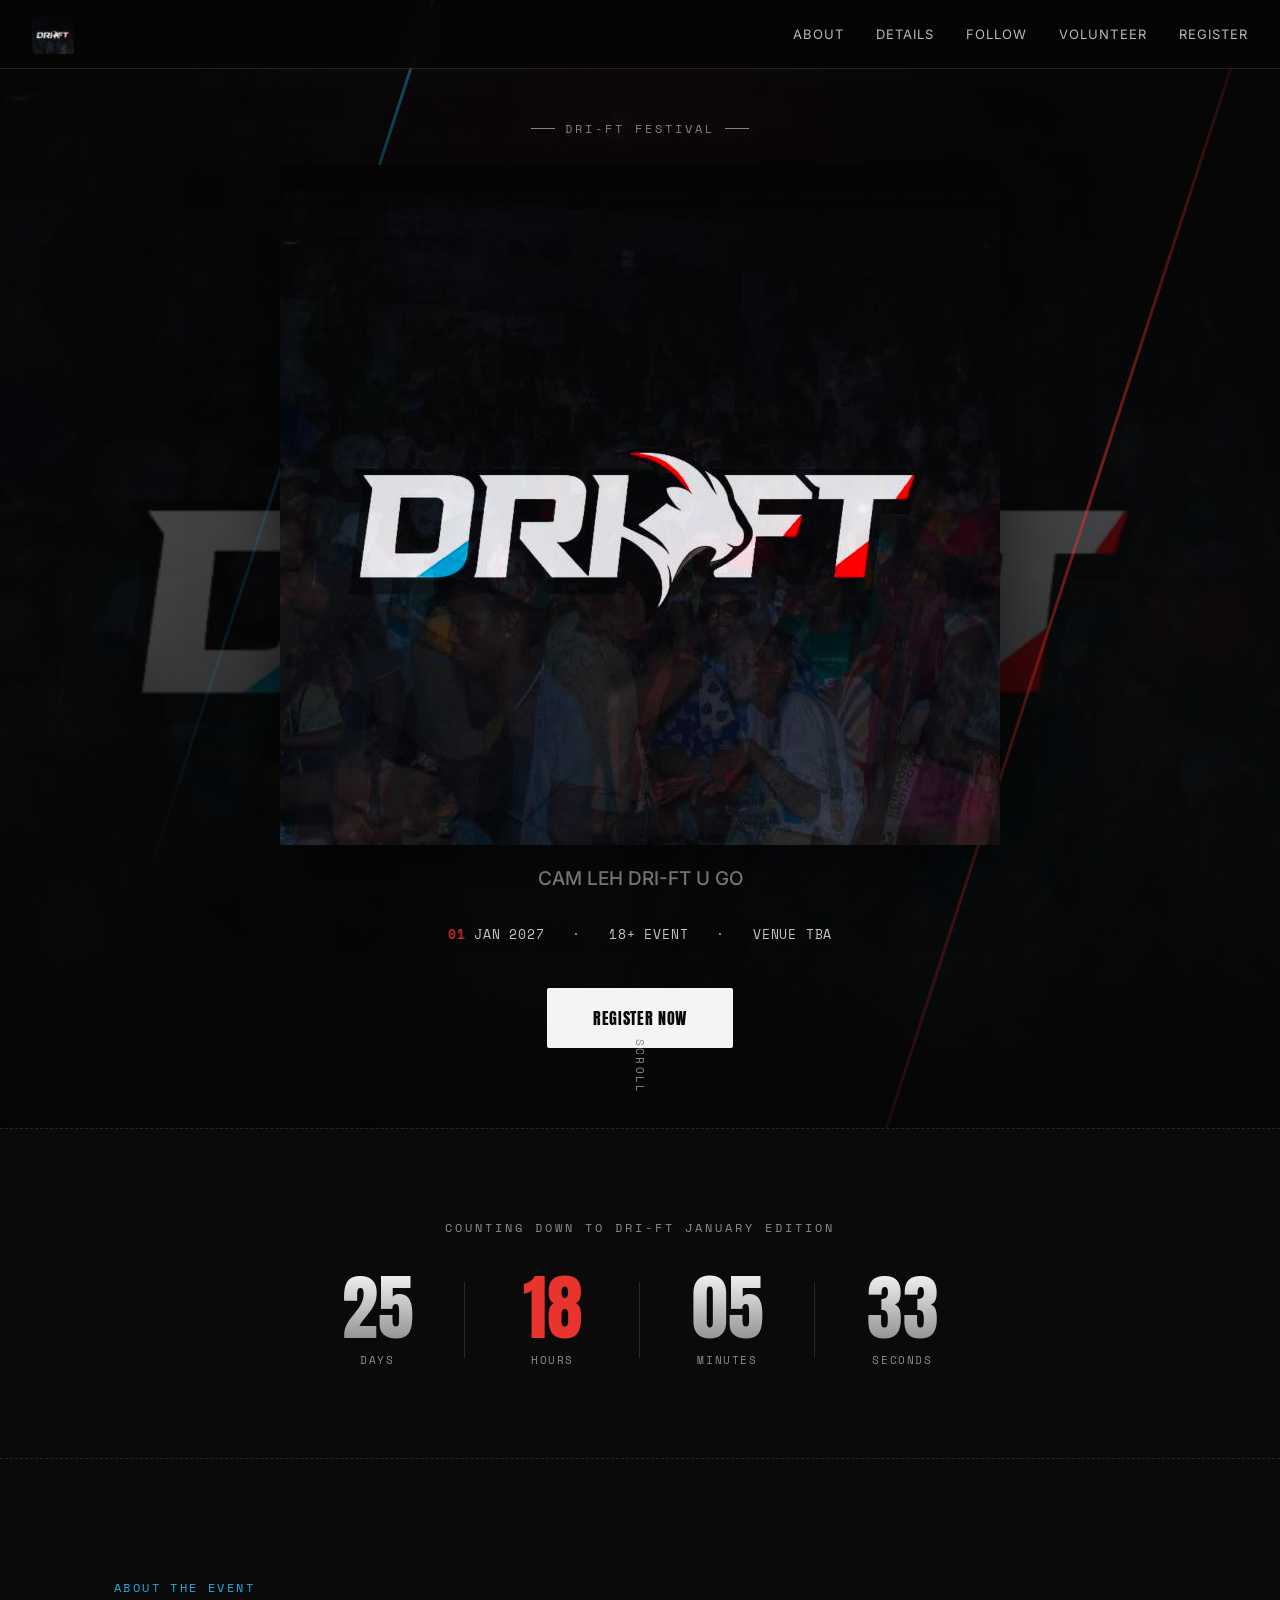
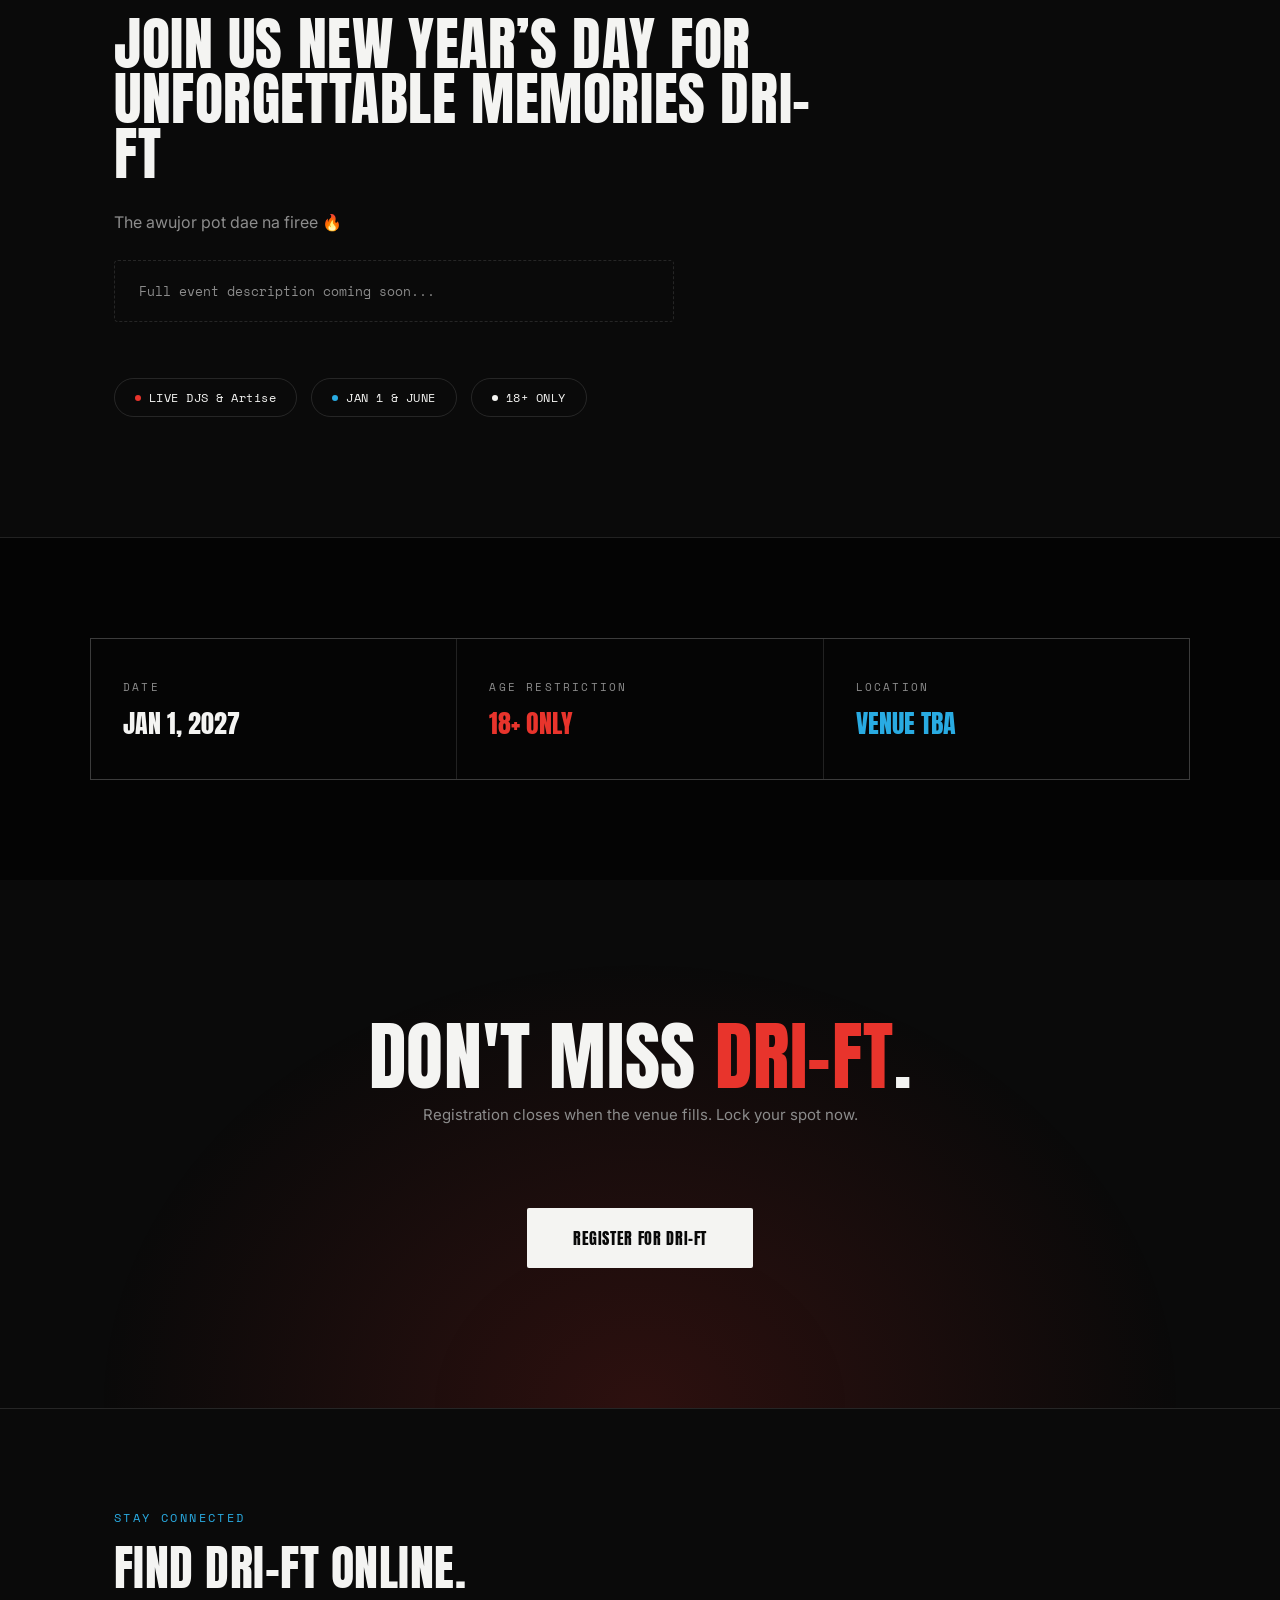
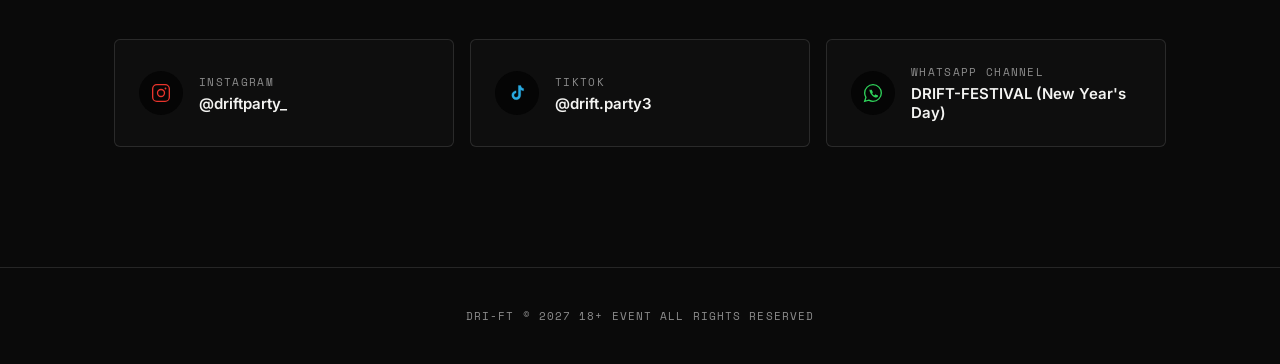
==== index.html @ 30665579 "Add SEO tags, mobile navigation, and README updates" ====
<!DOCTYPE html>
<html lang="en">
<head>
<meta charset="UTF-8">
<meta name="viewport" content="width=device-width, initial-scale=1.0">
<title>DRI-FT Festival New Year's Day Music Party, Sierra Leone</title>
<meta name="description" content="DRIFT is Sierra Leone's biggest New Year's Day music party festival. Live DJs, unforgettable energy, 18+ only. Register now.">
<link rel="canonical" href="https://kobijames18.github.io/DRIFT-Data-Collection/">

<!-- Open Graph (Facebook, WhatsApp, Instagram link previews) -->
<meta property="og:type" content="website">
<meta property="og:title" content="DRI-FT Festival New Year's Day Music Party, Sierra Leone">
<meta property="og:description" content="Sierra Leone's biggest New Year's Day music party. Live DJs, unforgettable energy, 18+ only.">
<meta property="og:image" content="https://kobijames18.github.io/DRIFT-Data-Collection/images/drift%20header%20logo.jpg">
<meta property="og:url" content="https://kobijames18.github.io/DRIFT-Data-Collection/">

<!-- Twitter/X card -->
<meta name="twitter:card" content="summary_large_image">
<meta name="twitter:title" content="DRI-FT Festival New Year's Day Music Party, Sierra Leone">
<meta name="twitter:description" content="Sierra Leone's biggest New Year's Day music party. Live DJs, unforgettable energy, 18+ only.">
<meta name="twitter:image" content="https://kobijames18.github.io/DRIFT-Data-Collection/images/drift%20header%20logo.jpg">

<link rel="preconnect" href="https://fonts.googleapis.com">
<link href="https://fonts.googleapis.com/css2?family=Anton&family=Space+Mono:wght@400;700&family=Inter:wght@400;500;600;700&display=swap" rel="stylesheet">
<link rel="stylesheet" href="style.css">

<!-- Structured data: tells Google this is a real, bookable event -->
<script type="application/ld+json">
{
  "@context": "https://schema.org",
  "@graph": [
    {
      "@type": "Organization",
      "name": "DRIFT",
      "url": "https://kobijames18.github.io/DRIFT-Data-Collection/",
      "logo": "https://kobijames18.github.io/DRIFT-Data-Collection/images/drift%20header%20logo.jpg",
      "description": "DRIFT is Sierra Leone's biggest New Year's Day music party festival.",
      "sameAs": [
        "https://www.instagram.com/driftparty_",
        "https://www.tiktok.com/@drift.party3",
        "https://whatsapp.com/channel/0029VaiPdHY8F2pJtJZIeS0X"
      ]
    },
    {
      "@type": "WebSite",
      "name": "DRIFT",
      "url": "https://kobijames18.github.io/DRIFT-Data-Collection/",
      "inLanguage": "en"
    },
    {
      "@type": "Event",
      "name": "DRIFT — January Edition",
      "startDate": "2027-01-01T20:00:00+00:00",
      "eventStatus": "https://schema.org/EventScheduled",
      "eventAttendanceMode": "https://schema.org/OfflineEventAttendanceMode",
      "location": {
        "@type": "Place",
        "name": "Venue TBA",
        "address": {
          "@type": "PostalAddress",
          "addressCountry": "SL"
        }
      },
      "image": "https://kobijames18.github.io/DRIFT-Data-Collection/images/drift%20header%20logo.jpg",
      "description": "DRIFT is Sierra Leone's biggest New Year's Day music party festival. 18+ only.",
      "organizer": {
        "@type": "Organization",
        "name": "DRIFT",
        "url": "https://kobijames18.github.io/DRIFT-Data-Collection/"
      }
    }
  ]
}
</script>
</head>
<body>

<nav>
  <a href="#" class="nav-mark">
    <img src="images/drift header logo.jpg" alt="DRIFT" class="nav-logo">
  </a>
  <div class="nav-links">
    <a href="#about">About</a>
    <a href="#details">Details</a>
    <a href="#follow">Follow</a>
    <a href="volunteer.html">Volunteer</a>
    <a href="register.html">Register</a>
  </div>
  <button class="nav-toggle" aria-label="Toggle menu" aria-expanded="false">
    <span></span><span></span><span></span>
  </button>
</nav>

<section class="hero">
  <div class="streak"><span class="s1"></span><span class="s2"></span></div>
  <div class="eyebrow">DRI-FT Festival</div>
  <img src="images/drift header logo.jpg" alt="DRIFT" class="hero-logo-img">
  <p class="hero-tagline">CAM LEH DRI-FT U GO</p>
  <div class="hero-meta">
    <span><b>01</b> JAN 2027</span>
    <span>·</span>
    <span>18+ EVENT</span>
    <span>·</span>
    <span>VENUE TBA</span>
  </div>
  <a href="register.html" class="btn">Register Now</a>
  <div class="scroll-cue">SCROLL</div>
</section>

<section class="countdown-section" id="countdown">
  <div class="countdown-label">Counting down to DRI-FT January Edition</div>
  <div class="countdown-grid">
    <div class="count-unit">
      <div class="count-num mono" id="cd-days">00</div>
      <div class="count-tag">Days</div>
    </div>
    <div class="count-unit">
      <div class="count-num mono" id="cd-hours">00</div>
      <div class="count-tag">Hours</div>
    </div>
    <div class="count-unit">
      <div class="count-num mono" id="cd-mins">00</div>
      <div class="count-tag">Minutes</div>
    </div>
    <div class="count-unit">
      <div class="count-num mono" id="cd-secs">00</div>
      <div class="count-tag">Seconds</div>
    </div>
  </div>
</section>

<section class="about" id="about">
  <div class="wrap">
    <div class="section-eyebrow"> About the Event</div>
    <h2>Join us New Year’s Day for unforgettable memories DRI-FT</h2>
    <p>The awujor pot dae na firee 🔥</p>
    <div class="about-placeholder">Full event description coming soon...</div>
    <div class="highlight-strip">
      <div class="chip"><span class="dot"></span>LIVE DJS &amp; Artise</div>
      <div class="chip"><span class="dot"></span>JAN 1 &amp; JUNE</div>
      <div class="chip"><span class="dot"></span>18+ ONLY</div>
    </div>
  </div>
</section>

<section class="details" id="details">
  <div class="details-grid">
    <div class="detail-card">
      <div class="k">Date</div>
      <div class="v">Jan 1, 2027</div>
    </div>
    <div class="detail-card">
      <div class="k">Age Restriction</div>
      <div class="v">18+ Only</div>
    </div>
    <div class="detail-card">
      <div class="k">Location</div>
      <div class="v">Venue TBA</div>
    </div>
  </div>
</section>

<section class="cta" id="register">
  <h2>Don't miss <span>DRI-FT</span>.</h2>
  <p>Registration closes when the venue fills. Lock your spot now.</p>
  <a href="register.html" class="btn">Register for DRI-FT</a>
</section>

<section class="follow" id="follow">
  <div class="wrap">
    <div class="section-eyebrow"> Stay Connected</div>
    <h2 class="follow-title">Find DRI-FT online.</h2>
    <div class="follow-grid">

      <a href="https://www.instagram.com/driftparty_" target="_blank" rel="noopener" class="follow-card">
        <div class="follow-icon">
          <svg viewBox="0 0 24 24" fill="none" xmlns="http://www.w3.org/2000/svg">
            <rect x="2" y="2" width="20" height="20" rx="5" stroke="currentColor" stroke-width="1.6"/>
            <circle cx="12" cy="12" r="4.2" stroke="currentColor" stroke-width="1.6"/>
            <circle cx="17.4" cy="6.6" r="1.1" fill="currentColor"/>
          </svg>
        </div>
        <div class="follow-info">
          <div class="follow-platform">Instagram</div>
          <div class="follow-handle">@driftparty_</div>
        </div>
      </a>

      <a href="https://www.tiktok.com/@drift.party3" target="_blank" rel="noopener" class="follow-card">
        <div class="follow-icon">
          <svg viewBox="0 0 24 24" fill="none" xmlns="http://www.w3.org/2000/svg">
            <path d="M16.5 3c.3 1.9 1.6 3.3 3.5 3.6v2.7c-1.3 0-2.5-.4-3.5-1.1v6.4c0 3-2.4 5.4-5.4 5.4S5.7 17.6 5.7 14.6c0-2.9 2.3-5.3 5.2-5.4v2.8c-1.4.1-2.5 1.3-2.5 2.6 0 1.5 1.2 2.6 2.6 2.6s2.6-1.2 2.6-2.6V3h2.9z" stroke="currentColor" stroke-width="0.3" fill="currentColor"/>
          </svg>
        </div>
        <div class="follow-info">
          <div class="follow-platform">TikTok</div>
          <div class="follow-handle">@drift.party3</div>
        </div>
      </a>

      <a href="https://whatsapp.com/channel/0029VaiPdHY8F2pJtJZIeS0X" target="_blank" rel="noopener" class="follow-card">
        <div class="follow-icon">
          <svg viewBox="0 0 24 24" fill="none" xmlns="http://www.w3.org/2000/svg">
            <path d="M12 2C6.5 2 2 6.5 2 12c0 1.9.5 3.6 1.5 5.2L2 22l4.9-1.4C8.5 21.5 10.2 22 12 22c5.5 0 10-4.5 10-10S17.5 2 12 2Z" stroke="currentColor" stroke-width="1.6"/>
            <path d="M8.5 8.7c.2-.5.6-.5.9-.5h.6c.2 0 .5 0 .7.5.3.6.9 2 1 2.1.1.2.1.4 0 .6-.1.2-.2.3-.4.5-.2.2-.4.4-.2.7.2.4 1 1.6 2.1 2.2.3.2.5.2.7 0 .2-.2.7-.8.9-1 .2-.2.4-.2.6-.1.3.1 1.7.8 2 .9.3.1.5.2.6.3.1.2.1 1-.3 1.5-.4.5-1.4 1-2.2 1-.7 0-2.1-.2-4-1.9-2.3-2.1-3-4.3-3.1-4.7-.1-.4-.6-1.2-.6-1.9 0-.7.4-1.1.5-1.3Z" fill="currentColor"/>
          </svg>
        </div>
        <div class="follow-info">
          <div class="follow-platform">WhatsApp Channel</div>
          <div class="follow-handle">DRIFT-FESTIVAL (New Year's Day)</div>
        </div>
      </a>

    </div>
  </div>
</section>

<footer>
 DRI-FT © 2027 18+ Event All Rights Reserved
</footer>

<script src="script.js"></script>
<script src="nav.js"></script>

</body>
</html>
---- style.css ----
:root {
    --black: #0a0a0a;
    --black-deep: #050505;
    --white: #f4f4f2;
    --red: #e8342c;
    --blue: #29abe2;
    --gray: #8c8c8c;
    --line: rgba(244,244,242,0.12);
  }

  * { margin: 0; padding: 0; box-sizing: border-box; }

  html { scroll-behavior: smooth; }

  body {
    background: var(--black);
    color: var(--white);
    font-family: 'Inter', sans-serif;
    overflow-x: hidden;
    position: relative;
  }

  body::before {
    content: "";
    position: fixed;
    inset: 0;
    background: url('images/drift\ header\ logo.jpg') center center / cover no-repeat;
    opacity: 0.05;
    z-index: -3;
    pointer-events: none;
  }

  h1, h2, h3, .display {
    font-family: 'Anton', sans-serif;
    font-weight: 400;
    text-transform: uppercase;
    letter-spacing: 0.01em;
    line-height: 0.95;
  }

  .mono {
    font-family: 'Space Mono', monospace;
  }

  a { color: inherit; text-decoration: none; }

  .wrap {
    max-width: 1100px;
    margin: 0 auto;
    padding: 0 24px;
  }

  /* ---------- NAV ---------- */
  nav {
    position: fixed;
    top: 0; left: 0; right: 0;
    z-index: 100;
    display: flex;
    justify-content: space-between;
    align-items: center;
    padding: 14px 32px;
    background: rgba(5,5,5,0.7);
    -webkit-backdrop-filter: blur(10px);
    backdrop-filter: blur(10px);
    border-bottom: 1px solid var(--line);
  }

  .nav-mark {
    display: flex;
    align-items: center;
  }

  .nav-logo {
    height: 40px;
    width: auto;
    display: block;
    object-fit: contain;
    border-radius: 3px;
  }

  .nav-links { display: flex; gap: 32px; font-size: 13px; letter-spacing: 0.08em; text-transform: uppercase; }
  .nav-links a { opacity: 0.75; transition: opacity 0.2s; color: var(--white); }
  .nav-links a:hover { opacity: 1; }

  /* ---------- MOBILE NAV TOGGLE ---------- */
  .nav-toggle {
    display: none;
    flex-direction: column;
    justify-content: center;
    align-items: center;
    gap: 5px;
    width: 36px;
    height: 36px;
    background: none;
    border: none;
    cursor: pointer;
    padding: 0;
    z-index: 200;
  }
  .nav-toggle span {
    display: block;
    width: 22px;
    height: 2px;
    background: var(--white);
    border-radius: 2px;
    transition: transform 0.25s ease, opacity 0.2s ease;
  }
  .nav-toggle[aria-expanded="true"] span:nth-child(1) {
    transform: translateY(7px) rotate(45deg);
  }
  .nav-toggle[aria-expanded="true"] span:nth-child(2) {
    opacity: 0;
  }
  .nav-toggle[aria-expanded="true"] span:nth-child(3) {
    transform: translateY(-7px) rotate(-45deg);
  }

  @media (max-width: 720px) {
    .nav-toggle { display: flex; }

    .nav-links {
      position: fixed;
      top: 0;
      right: 0;
      height: 100svh;
      width: min(78vw, 320px);
      background: rgba(5,5,5,0.98);
      backdrop-filter: blur(10px);
      -webkit-backdrop-filter: blur(10px);
      flex-direction: column;
      align-items: flex-start;
      justify-content: center;
      gap: 28px;
      padding: 40px 36px;
      transform: translateX(100%);
      transition: transform 0.3s ease;
      border-left: 1px solid var(--line);
      font-size: 15px;
    }

    .nav-links.open {
      transform: translateX(0);
    }

    .nav-links a {
      opacity: 0.9;
    }
  }

  /* ---------- HERO ---------- */
  .hero {
    position: relative;
    min-height: 100svh;
    display: flex;
    flex-direction: column;
    align-items: center;
    justify-content: center;
    text-align: center;
    padding: 120px 24px 80px;
    overflow: hidden;
  }

  .hero::before {
    content: "";
    position: absolute;
    inset: 0;
    background:
      linear-gradient(180deg, rgba(5,5,5,0.55) 0%, rgba(5,5,5,0.75) 55%, var(--black-deep) 100%),
      radial-gradient(ellipse at 50% 30%, rgba(232,52,44,0.10), transparent 55%),
      radial-gradient(ellipse at 80% 75%, rgba(41,171,226,0.10), transparent 50%),
      url('images/drift\ header\ logo.jpg');
    background-size: cover;
    background-position: center;
    z-index: -2;
  }

  /* diagonal streak — signature element echoing the logo's red/blue splash */
  .streak {
    position: absolute;
    inset: 0;
    z-index: -1;
    pointer-events: none;
    opacity: 0.9;
  }
  .streak span {
    position: absolute;
    top: -10%;
    width: 3px;
    height: 130%;
    transform: rotate(18deg);
  }
  .streak .s1 { left: 18%; background: linear-gradient(var(--blue), transparent 70%); opacity: 0.5; }
  .streak .s2 { left: 82%; background: linear-gradient(transparent, var(--red) 40%, transparent); opacity: 0.55; }

  .eyebrow {
    font-family: 'Space Mono', monospace;
    font-size: 12px;
    letter-spacing: 0.25em;
    text-transform: uppercase;
    color: var(--gray);
    margin-bottom: 28px;
    display: flex;
    align-items: center;
    gap: 10px;
  }
  .eyebrow::before, .eyebrow::after {
    content: "";
    width: 24px;
    height: 1px;
    background: var(--gray);
  }

  .hero-title {
    font-size: clamp(58px, 15vw, 168px);
    line-height: 0.85;
  }
  .hero-title .accent-r { color: var(--red); }
  .hero-title .accent-b { color: var(--blue); }

  .hero-logo-img {
    width: min(90vw, 720px);
    height: auto;
    display: block;
    filter: drop-shadow(0 12px 40px rgba(0,0,0,0.6));
  }

  .hero-tagline {
    margin-top: 22px;
    font-size: clamp(15px, 2vw, 19px);
    color: var(--gray);
    max-width: 420px;
    font-weight: 500;
  }

  .hero-meta {
    margin-top: 34px;
    display: flex;
    gap: 28px;
    font-family: 'Space Mono', monospace;
    font-size: 13px;
    letter-spacing: 0.06em;
    color: var(--white);
    flex-wrap: wrap;
    justify-content: center;
  }
  .hero-meta span { opacity: 0.8; }
  .hero-meta b { color: var(--red); font-weight: 700; }

  .btn {
    margin-top: 44px;
    display: inline-block;
    padding: 18px 46px;
    background: var(--white);
    color: var(--black);
    font-family: 'Anton', sans-serif;
    font-size: 16px;
    letter-spacing: 0.04em;
    text-transform: uppercase;
    border-radius: 2px;
    position: relative;
    transition: transform 0.25s cubic-bezier(.2,.8,.2,1), box-shadow 0.25s;
    box-shadow: 0 0 0 0 rgba(232,52,44,0);
  }
  .btn:hover {
    transform: translateY(-3px);
    box-shadow: 6px 6px 0 var(--red), -6px -6px 0 var(--blue);
  }

  .scroll-cue {
    position: absolute;
    bottom: 34px;
    font-family: 'Space Mono', monospace;
    font-size: 11px;
    letter-spacing: 0.2em;
    color: var(--gray);
    text-transform: uppercase;
    writing-mode: vertical-rl;
  }

  /* ---------- COUNTDOWN — ticket stub style ---------- */
  .countdown-section {
    padding: 90px 24px;
    border-top: 1px dashed var(--line);
    border-bottom: 1px dashed var(--line);
    position: relative;
  }

  .countdown-label {
    text-align: center;
    font-family: 'Space Mono', monospace;
    font-size: 12px;
    letter-spacing: 0.25em;
    text-transform: uppercase;
    color: var(--gray);
    margin-bottom: 36px;
  }

  .countdown-grid {
    display: flex;
    justify-content: center;
    gap: 0;
    max-width: 700px;
    margin: 0 auto;
    flex-wrap: wrap;
  }

  .count-unit {
    flex: 1;
    min-width: 120px;
    text-align: center;
    padding: 0 20px;
    position: relative;
  }
  .count-unit:not(:last-child)::after {
    content: "";
    position: absolute;
    right: 0; top: 10%;
    height: 80%;
    width: 1px;
    background: var(--line);
  }

  .count-num {
    font-family: 'Anton', sans-serif;
    font-size: clamp(42px, 8vw, 72px);
    line-height: 1;
    background: linear-gradient(180deg, var(--white), var(--gray));
    -webkit-background-clip: text;
    background-clip: text;
    -webkit-text-fill-color: transparent;
  }
  .count-unit:nth-child(2) .count-num { -webkit-text-fill-color: var(--red); background: none; }

  .count-tag {
    margin-top: 8px;
    font-family: 'Space Mono', monospace;
    font-size: 11px;
    letter-spacing: 0.15em;
    text-transform: uppercase;
    color: var(--gray);
  }

  /* ---------- ABOUT ---------- */
  .about {
    padding: 120px 24px;
  }

  .section-eyebrow {
    font-family: 'Space Mono', monospace;
    font-size: 12px;
    letter-spacing: 0.2em;
    text-transform: uppercase;
    color: var(--blue);
    margin-bottom: 20px;
  }

  .about h2 {
    font-size: clamp(34px, 6vw, 58px);
    max-width: 700px;
    margin-bottom: 28px;
  }

  .about p {
    max-width: 560px;
    color: var(--gray);
    font-size: 16px;
    line-height: 1.7;
  }

  .about-placeholder {
    border: 1px dashed var(--line);
    padding: 20px 24px;
    border-radius: 4px;
    font-family: 'Space Mono', monospace;
    font-size: 13px;
    color: var(--gray);
    max-width: 560px;
    margin-top: 24px;
  }

  .highlight-strip {
    margin-top: 56px;
    display: flex;
    flex-wrap: wrap;
    gap: 14px;
  }
  .chip {
    border: 1px solid var(--line);
    padding: 10px 20px;
    border-radius: 999px;
    font-family: 'Space Mono', monospace;
    font-size: 12px;
    letter-spacing: 0.04em;
    color: var(--white);
    display: flex;
    align-items: center;
    gap: 8px;
  }
  .chip .dot { width: 6px; height: 6px; border-radius: 50%; }
  .chip:nth-child(1) .dot { background: var(--red); }
  .chip:nth-child(2) .dot { background: var(--blue); }
  .chip:nth-child(3) .dot { background: var(--white); }

  /* ---------- EVENT DETAILS ---------- */
  .details {
    padding: 100px 24px;
    background: rgba(5,5,5,0.92);
    border-top: 1px solid var(--line);
  }

  .details-grid {
    display: grid;
    grid-template-columns: repeat(3, 1fr);
    gap: 1px;
    background: var(--line);
    border: 1px solid var(--line);
    max-width: 1100px;
    margin: 0 auto;
  }

  .detail-card {
    background: var(--black-deep);
    padding: 40px 32px;
  }

  .detail-card .k {
    font-family: 'Space Mono', monospace;
    font-size: 11px;
    letter-spacing: 0.2em;
    text-transform: uppercase;
    color: var(--gray);
    margin-bottom: 14px;
  }

  .detail-card .v {
    font-family: 'Anton', sans-serif;
    font-size: 26px;
    text-transform: uppercase;
    line-height: 1.15;
  }

  .detail-card:nth-child(2) .v { color: var(--red); }
  .detail-card:nth-child(3) .v { color: var(--blue); }

  @media (max-width: 720px) {
    .details-grid { grid-template-columns: 1fr; }
  }

  /* ---------- CTA ---------- */
  .cta {
    padding: 140px 24px;
    text-align: center;
    position: relative;
    overflow: hidden;
  }

  .cta::before {
    content: "";
    position: absolute;
    inset: 0;
    background: radial-gradient(ellipse at 50% 100%, rgba(232,52,44,0.16), transparent 60%);
    z-index: -1;
  }

  .cta h2 {
    font-size: clamp(36px, 7vw, 76px);
    margin-bottom: 12px;
  }
  .cta h2 span { color: var(--red); }

  .cta p {
    color: var(--gray);
    margin-bottom: 40px;
    font-size: 15px;
  }

  /* ---------- FOLLOW / SOCIAL ---------- */
  .follow {
    padding: 100px 24px 120px;
    border-top: 1px solid var(--line);
  }

  .follow-title {
    font-size: clamp(30px, 5vw, 48px);
    max-width: 600px;
    margin-bottom: 48px;
  }

  .follow-grid {
    display: grid;
    grid-template-columns: repeat(3, 1fr);
    gap: 16px;
  }

  .follow-card {
    display: flex;
    align-items: center;
    gap: 16px;
    padding: 24px;
    border: 1px solid var(--line);
    border-radius: 6px;
    background: rgba(244,244,242,0.02);
    transition: border-color 0.2s, background 0.2s, transform 0.2s;
  }

  .follow-card:hover {
    transform: translateY(-3px);
    border-color: rgba(244,244,242,0.3);
    background: rgba(244,244,242,0.05);
  }

  .follow-icon {
    flex-shrink: 0;
    width: 44px;
    height: 44px;
    border-radius: 50%;
    display: flex;
    align-items: center;
    justify-content: center;
    background: var(--black-deep);
    color: var(--white);
  }
  .follow-icon svg { width: 20px; height: 20px; }

  .follow-card:nth-child(1) .follow-icon { color: var(--red); }
  .follow-card:nth-child(2) .follow-icon { color: var(--blue); }
  .follow-card:nth-child(3) .follow-icon { color: #2fd15a; }

  .follow-platform {
    font-family: 'Space Mono', monospace;
    font-size: 11px;
    letter-spacing: 0.12em;
    text-transform: uppercase;
    color: var(--gray);
    margin-bottom: 4px;
  }

  .follow-handle {
    font-family: 'Inter', sans-serif;
    font-size: 15px;
    font-weight: 600;
    color: var(--white);
  }

  @media (max-width: 780px) {
    .follow-grid { grid-template-columns: 1fr; }
  }

  footer {
    padding: 40px 24px;
    text-align: center;
    border-top: 1px solid var(--line);
    font-family: 'Space Mono', monospace;
    font-size: 11px;
    letter-spacing: 0.1em;
    color: var(--gray);
    text-transform: uppercase;
  }

  @media (prefers-reduced-motion: reduce) {
    html { scroll-behavior: auto; }
    .btn { transition: none; }
  }
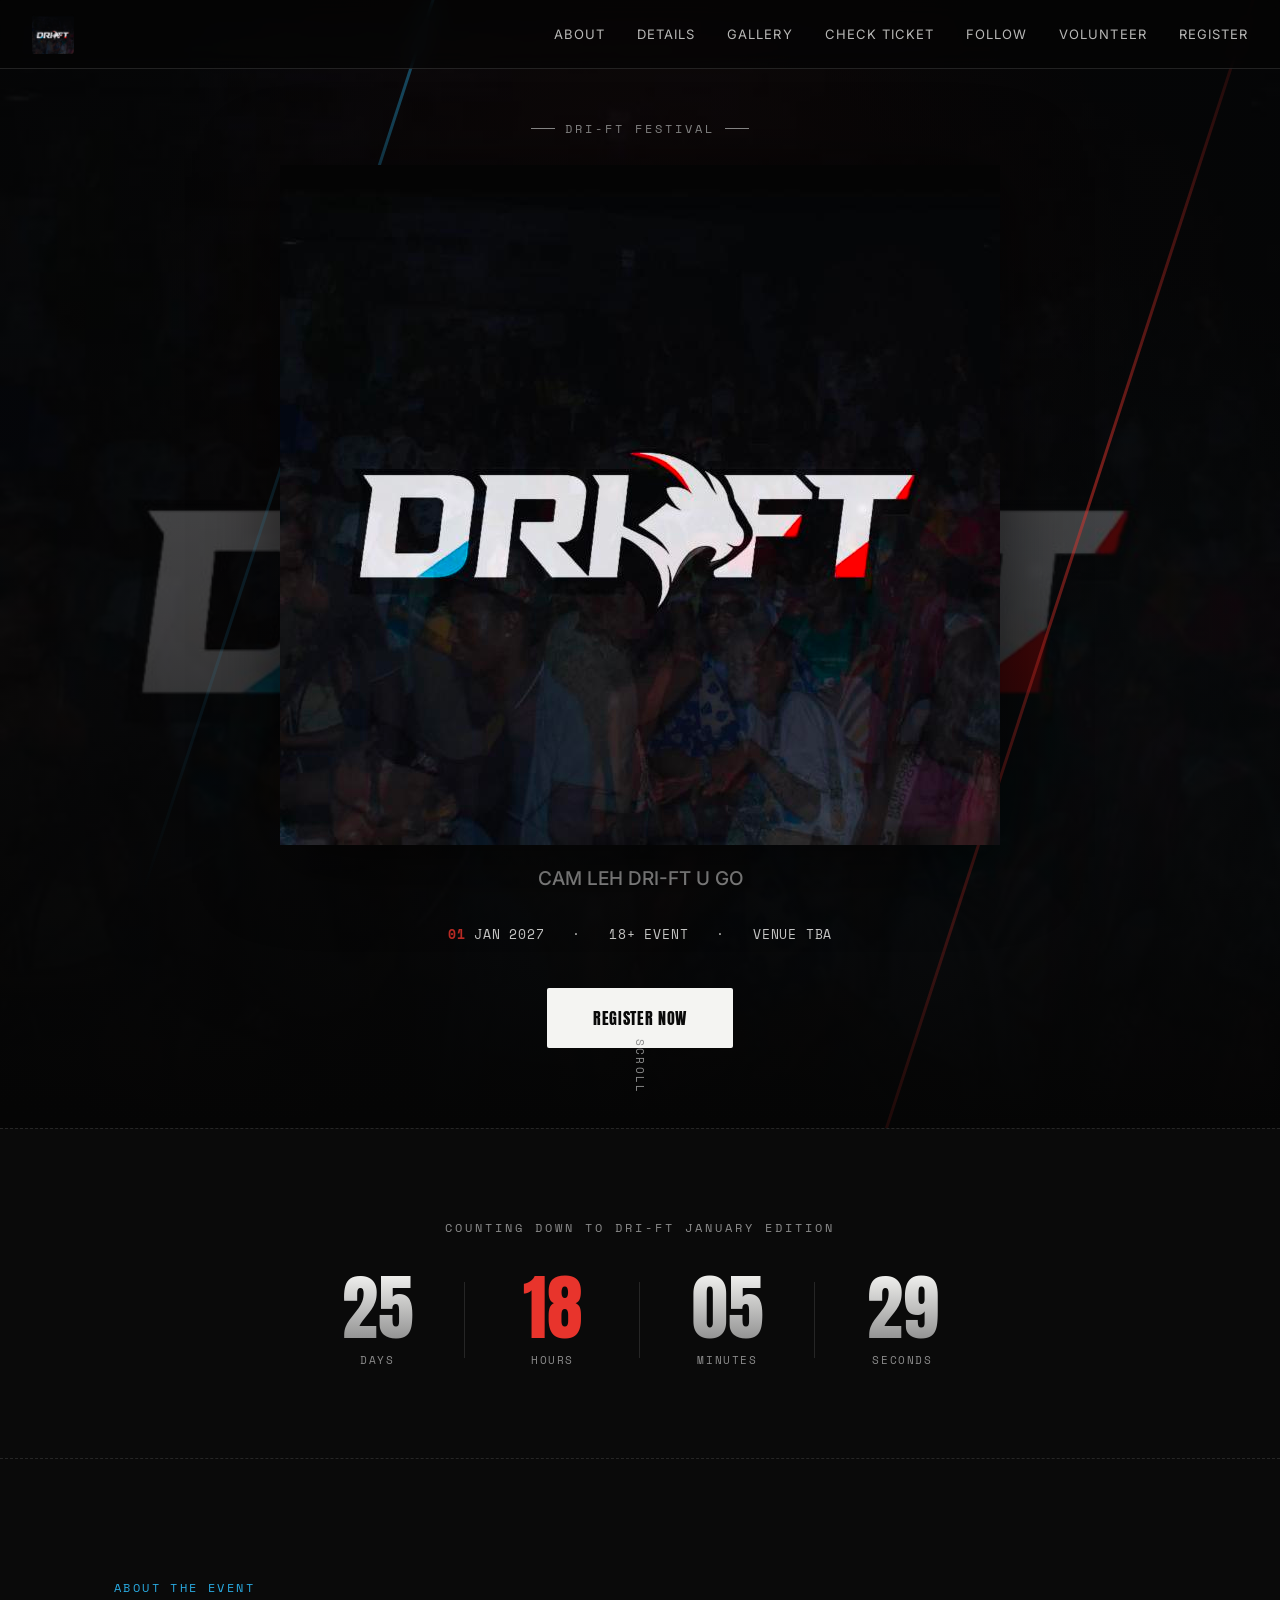
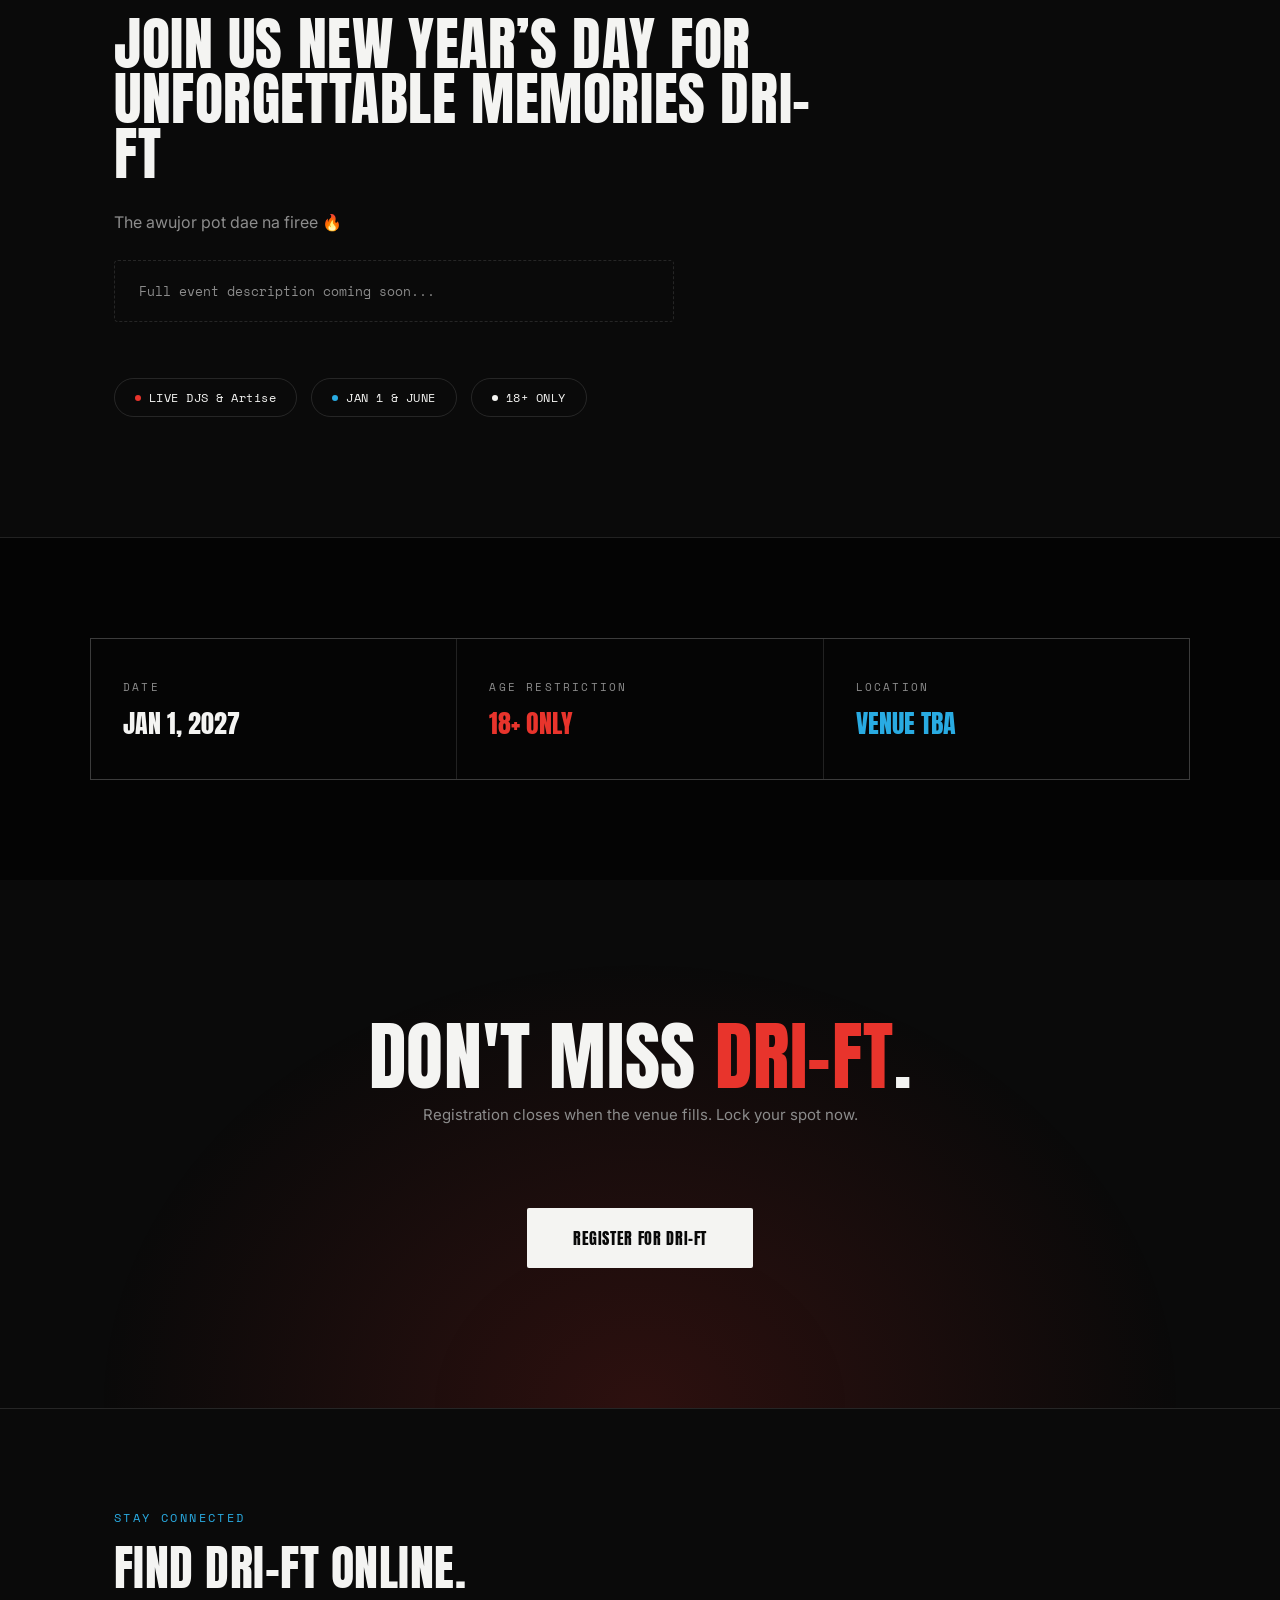
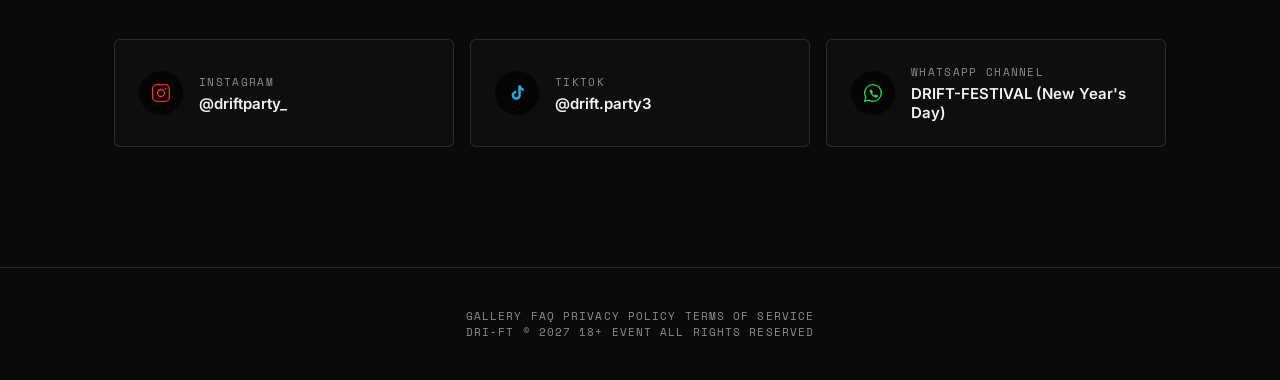
==== commit b508bf60: "Add legal pages, FAQ, custom 404, and connect nav/footer links" ====
--- a/index.html
+++ b/index.html
@@ -3,7 +3,7 @@
 <head>
 <meta charset="UTF-8">
 <meta name="viewport" content="width=device-width, initial-scale=1.0">
-<title>DRI-FT Festival New Year's Day Music Party, Sierra Leone</title>
+<title>DRI-FT Festival</title>
 <meta name="description" content="DRIFT is Sierra Leone's biggest New Year's Day music party festival. Live DJs, unforgettable energy, 18+ only. Register now.">
 <link rel="canonical" href="https://kobijames18.github.io/DRIFT-Data-Collection/">
 
@@ -82,6 +82,8 @@
   <div class="nav-links">
     <a href="#about">About</a>
     <a href="#details">Details</a>
+    <a href="gallery.html">Gallery</a>
+    <a href="check-ticket.html">Check Ticket</a>
     <a href="#follow">Follow</a>
     <a href="volunteer.html">Volunteer</a>
     <a href="register.html">Register</a>
@@ -216,7 +218,13 @@
 </section>
 
 <footer>
- DRI-FT © 2027 18+ Event All Rights Reserved
+  <div class="footer-links">
+    <a href="gallery.html">Gallery</a>
+    <a href="faq.html">FAQ</a>
+    <a href="privacy-policy.html">Privacy Policy</a>
+    <a href="terms-of-service.html">Terms of Service</a>
+  </div>
+  <p>DRI-FT © 2027 18+ Event All Rights Reserved</p>
 </footer>
 
 <script src="script.js"></script>
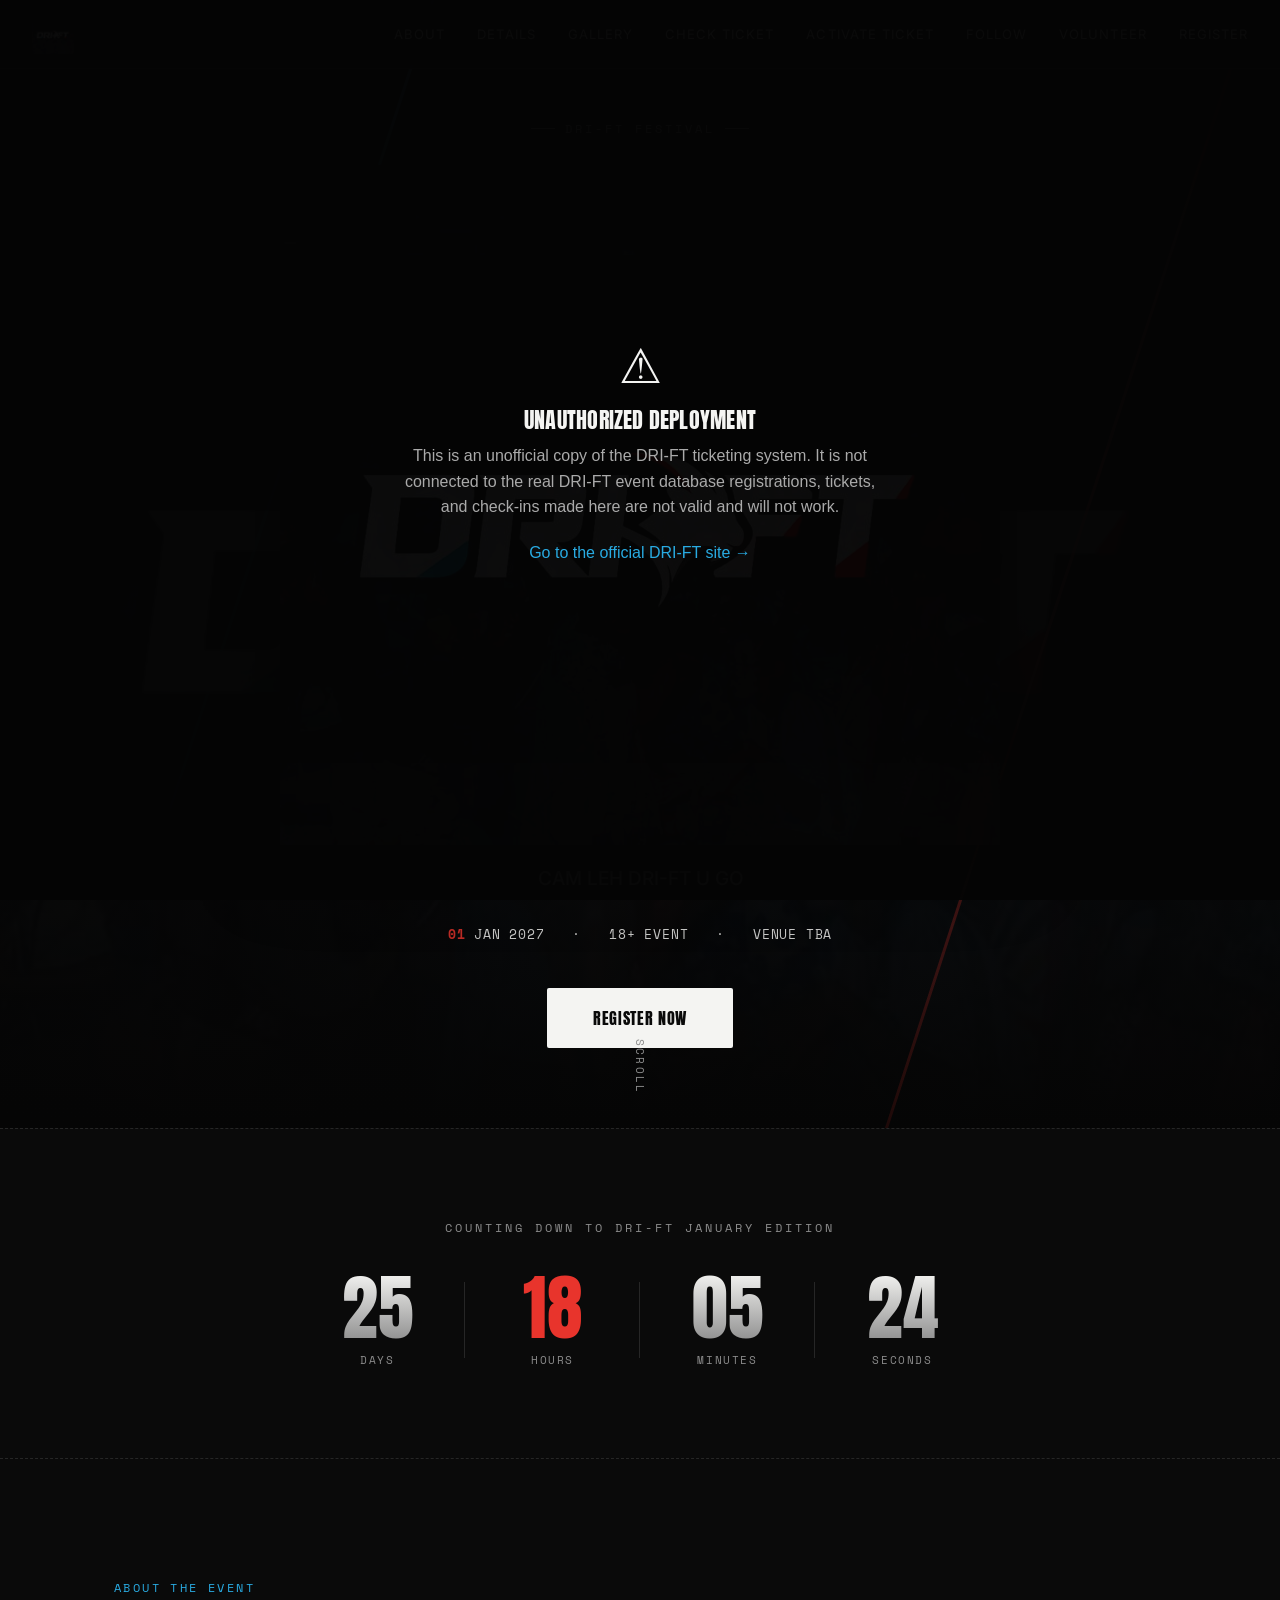
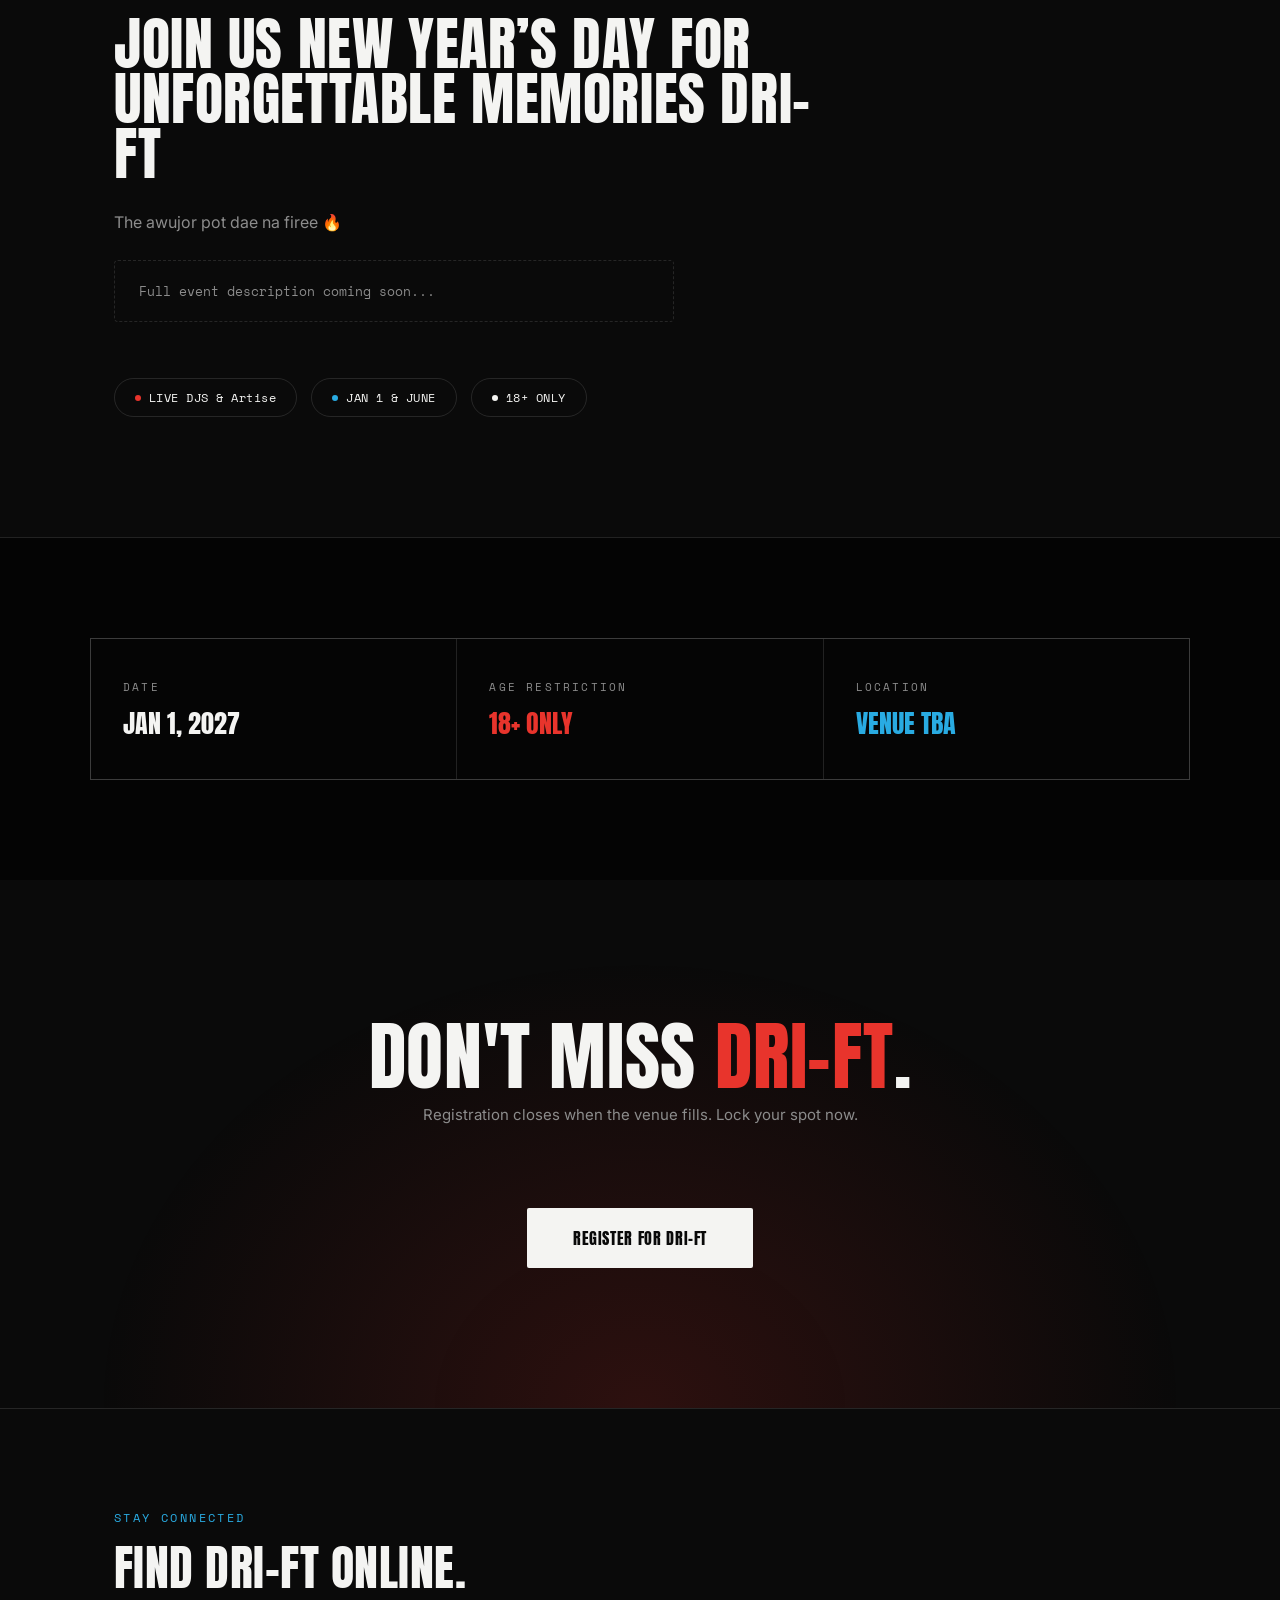
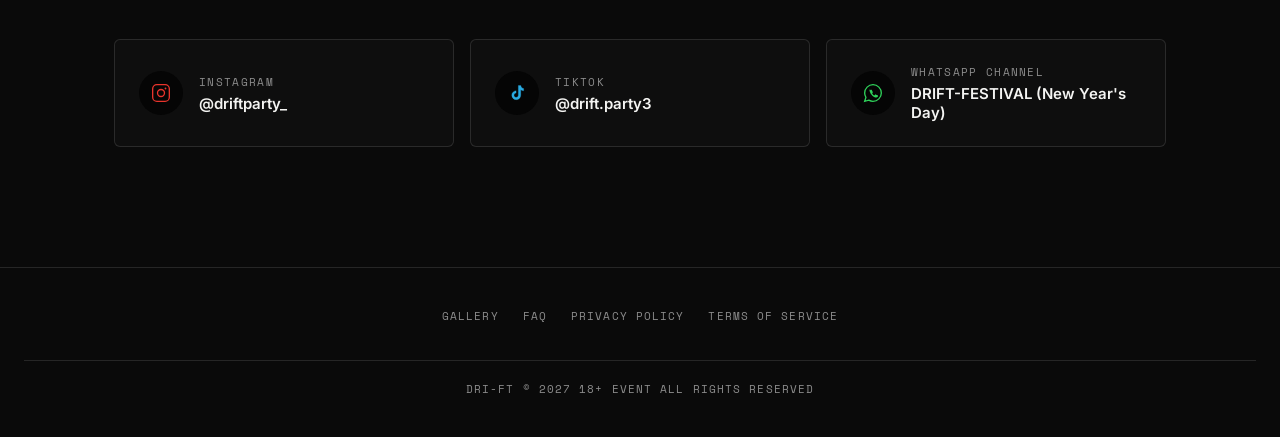
==== commit 1f4fe6ae: "Add ticket generation, activation, dashboard analytics, sponsors, and ownership protection" ====
--- a/index.html
+++ b/index.html
@@ -3,7 +3,7 @@
 <head>
 <meta charset="UTF-8">
 <meta name="viewport" content="width=device-width, initial-scale=1.0">
-<title>DRI-FT Festival</title>
+<title>DRI-FT Festival New Year's Day Music Party, Sierra Leone</title>
 <meta name="description" content="DRIFT is Sierra Leone's biggest New Year's Day music party festival. Live DJs, unforgettable energy, 18+ only. Register now.">
 <link rel="canonical" href="https://kobijames18.github.io/DRIFT-Data-Collection/">
 
@@ -84,6 +84,7 @@
     <a href="#details">Details</a>
     <a href="gallery.html">Gallery</a>
     <a href="check-ticket.html">Check Ticket</a>
+    <a href="activate-ticket.html">Activate Ticket</a>
     <a href="#follow">Follow</a>
     <a href="volunteer.html">Volunteer</a>
     <a href="register.html">Register</a>
@@ -162,6 +163,13 @@
   </div>
 </section>
 
+<section class="sponsors-section" id="sponsors-section" hidden>
+  <div class="wrap">
+    <div class="section-eyebrow">Backed By</div>
+    <div class="sponsors-grid"></div>
+  </div>
+</section>
+
 <section class="cta" id="register">
   <h2>Don't miss <span>DRI-FT</span>.</h2>
   <p>Registration closes when the venue fills. Lock your spot now.</p>
@@ -224,11 +232,14 @@
     <a href="privacy-policy.html">Privacy Policy</a>
     <a href="terms-of-service.html">Terms of Service</a>
   </div>
+  <div class="footer-sponsors-strip" id="footer-sponsors-strip" hidden></div>
   <p>DRI-FT © 2027 18+ Event All Rights Reserved</p>
 </footer>
 
 <script src="script.js"></script>
 <script src="nav.js"></script>
+<script src="sponsors.js"></script>
+<script src="ownership-guard.js"></script>
 
 </body>
 </html>
--- a/style.css
+++ b/style.css
@@ -557,7 +557,56 @@
     text-transform: uppercase;
   }
 
+  .footer-links {
+    display: flex;
+    justify-content: center;
+    gap: 24px;
+    flex-wrap: wrap;
+    margin-bottom: 16px;
+  }
+
+  .footer-links a {
+    color: var(--gray);
+    transition: color 0.2s;
+  }
+
+  .footer-links a:hover {
+    color: var(--white);
+  }
+
   @media (prefers-reduced-motion: reduce) {
     html { scroll-behavior: auto; }
     .btn { transition: none; }
+  }
+  /* ---------- SPONSORS ---------- */
+  .sponsors-section {
+    padding: 60px 24px;
+    border-top: 1px solid var(--line);
+    text-align: center;
+  }
+
+  .sponsors-grid {
+    display: flex;
+    flex-wrap: wrap;
+    justify-content: center;
+    align-items: center;
+    gap: 40px;
+    margin-top: 24px;
+  }
+
+  .footer-sponsors-strip {
+    display: flex;
+    flex-wrap: wrap;
+    justify-content: center;
+    align-items: center;
+    gap: 24px;
+    margin-bottom: 20px;
+    padding-bottom: 20px;
+    border-bottom: 1px solid var(--line);
+  }
+
+  /* Safety net: no element should be able to force horizontal scroll on mobile */
+  html, body {
+    max-width: 100%;
+    overflow-x: hidden;
   }
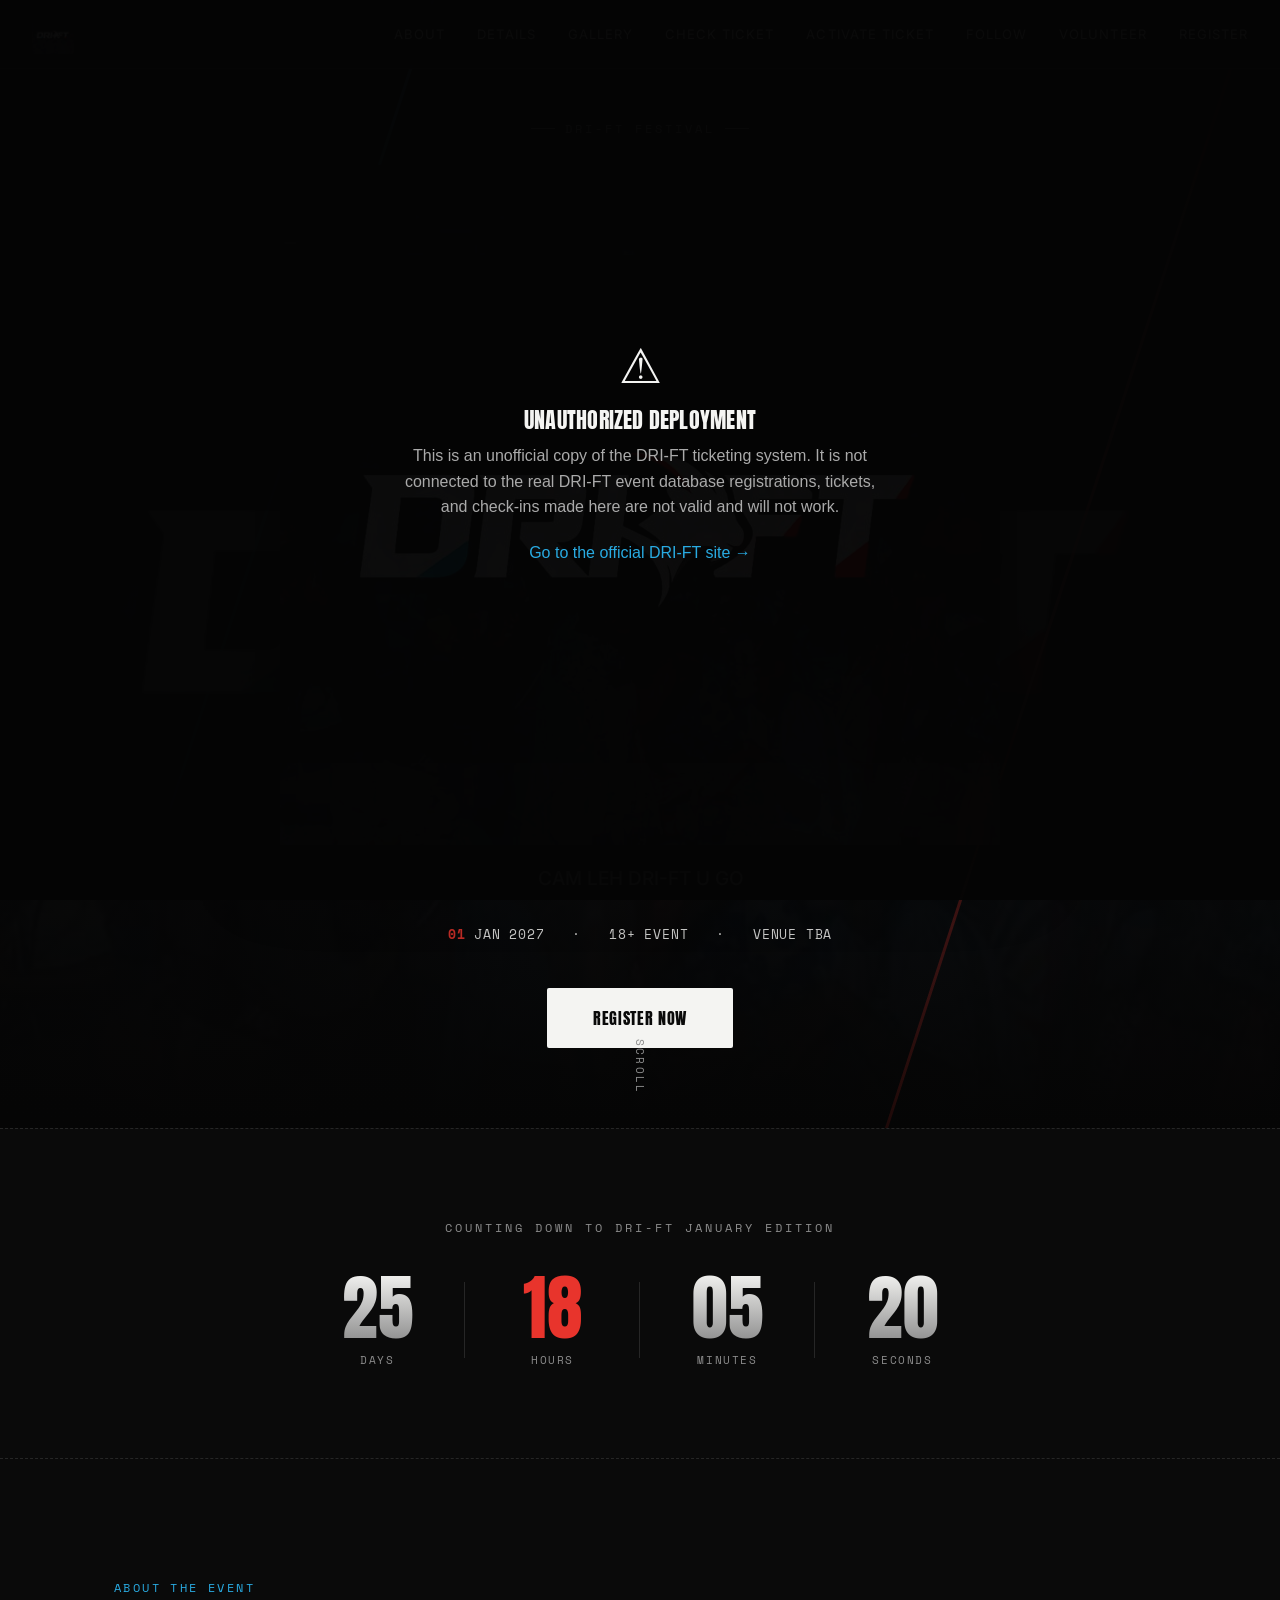
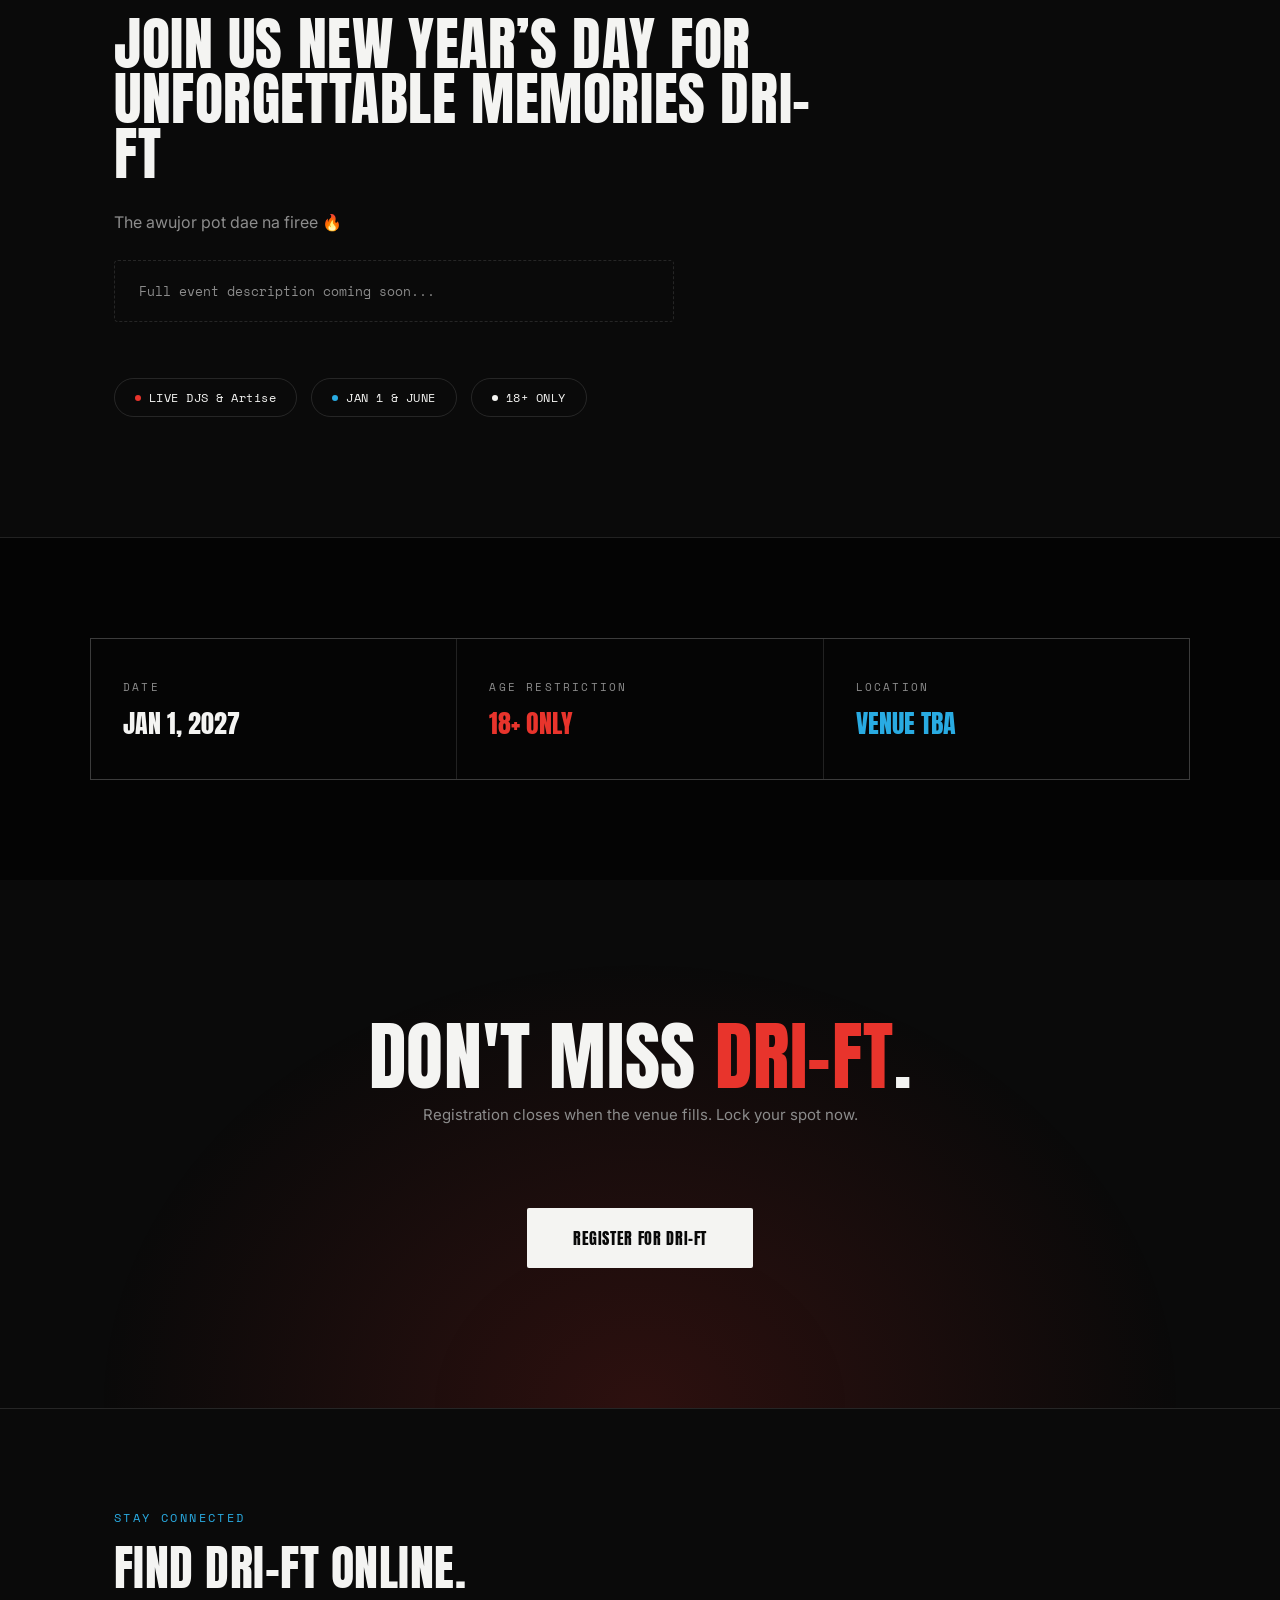
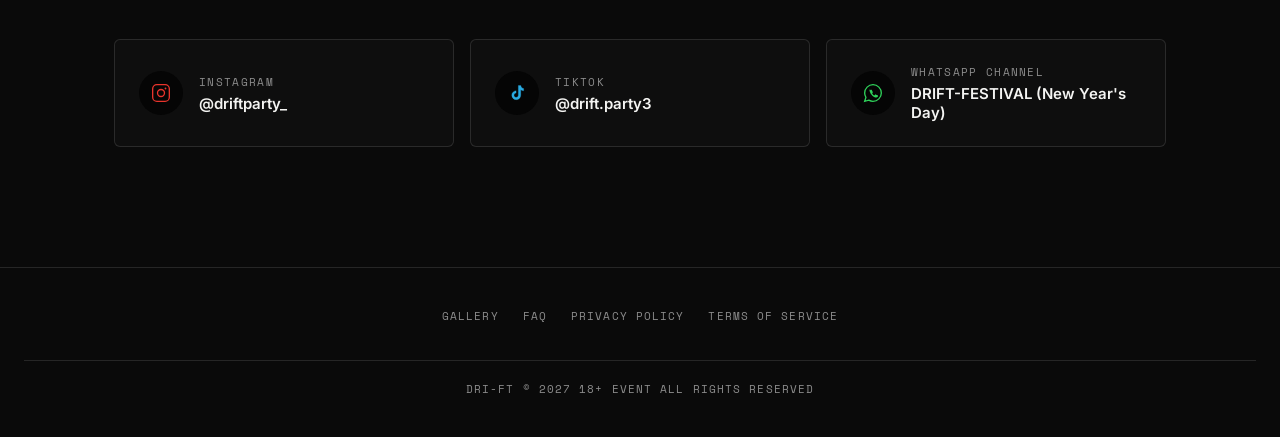
==== commit 2b40e1ec: "Update index page" ====
--- a/index.html
+++ b/index.html
@@ -3,20 +3,20 @@
 <head>
 <meta charset="UTF-8">
 <meta name="viewport" content="width=device-width, initial-scale=1.0">
-<title>DRI-FT Festival New Year's Day Music Party, Sierra Leone</title>
+<title>DRI-FT Festival</title>
 <meta name="description" content="DRIFT is Sierra Leone's biggest New Year's Day music party festival. Live DJs, unforgettable energy, 18+ only. Register now.">
 <link rel="canonical" href="https://kobijames18.github.io/DRIFT-Data-Collection/">
 
 <!-- Open Graph (Facebook, WhatsApp, Instagram link previews) -->
 <meta property="og:type" content="website">
-<meta property="og:title" content="DRI-FT Festival New Year's Day Music Party, Sierra Leone">
+<meta property="og:title" content="DRI-FT Festival">
 <meta property="og:description" content="Sierra Leone's biggest New Year's Day music party. Live DJs, unforgettable energy, 18+ only.">
 <meta property="og:image" content="https://kobijames18.github.io/DRIFT-Data-Collection/images/drift%20header%20logo.jpg">
 <meta property="og:url" content="https://kobijames18.github.io/DRIFT-Data-Collection/">
 
 <!-- Twitter/X card -->
 <meta name="twitter:card" content="summary_large_image">
-<meta name="twitter:title" content="DRI-FT Festival New Year's Day Music Party, Sierra Leone">
+<meta name="twitter:title" content="DRI-FT Festival">
 <meta name="twitter:description" content="Sierra Leone's biggest New Year's Day music party. Live DJs, unforgettable energy, 18+ only.">
 <meta name="twitter:image" content="https://kobijames18.github.io/DRIFT-Data-Collection/images/drift%20header%20logo.jpg">
 
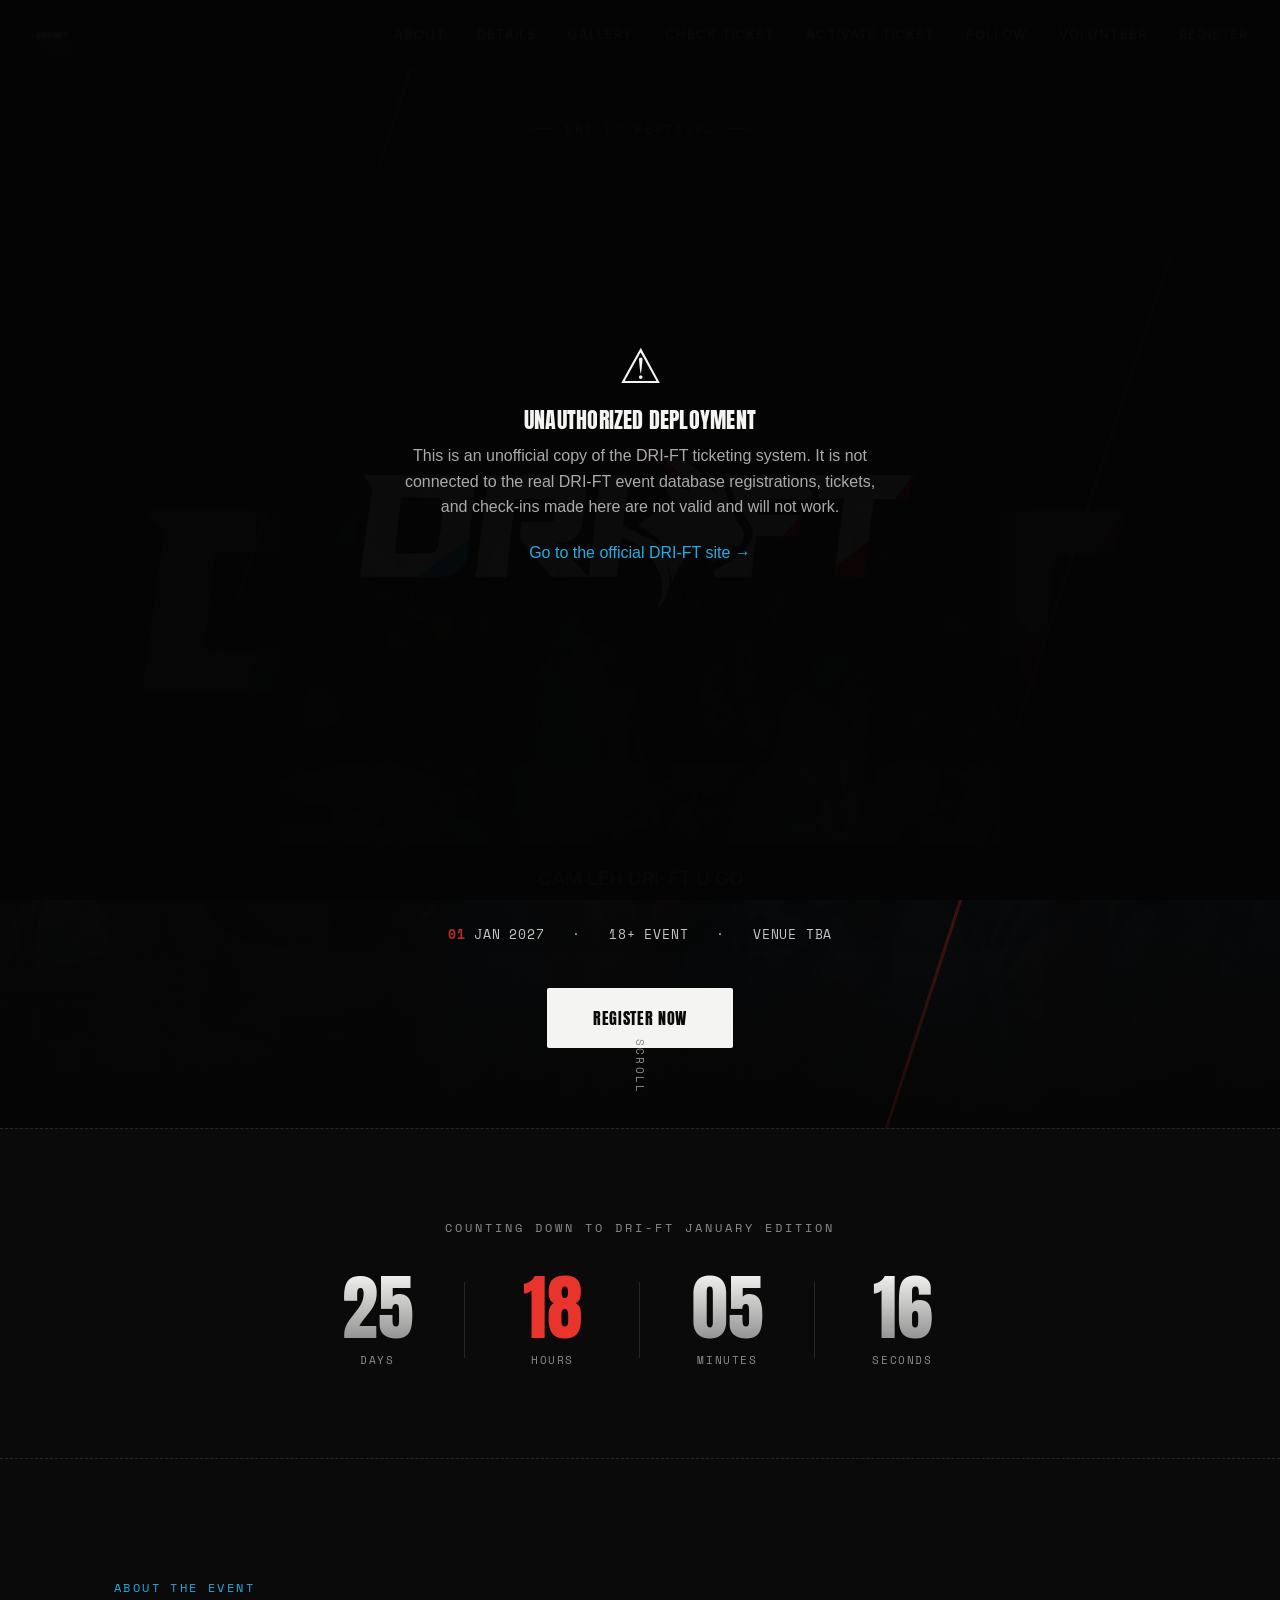
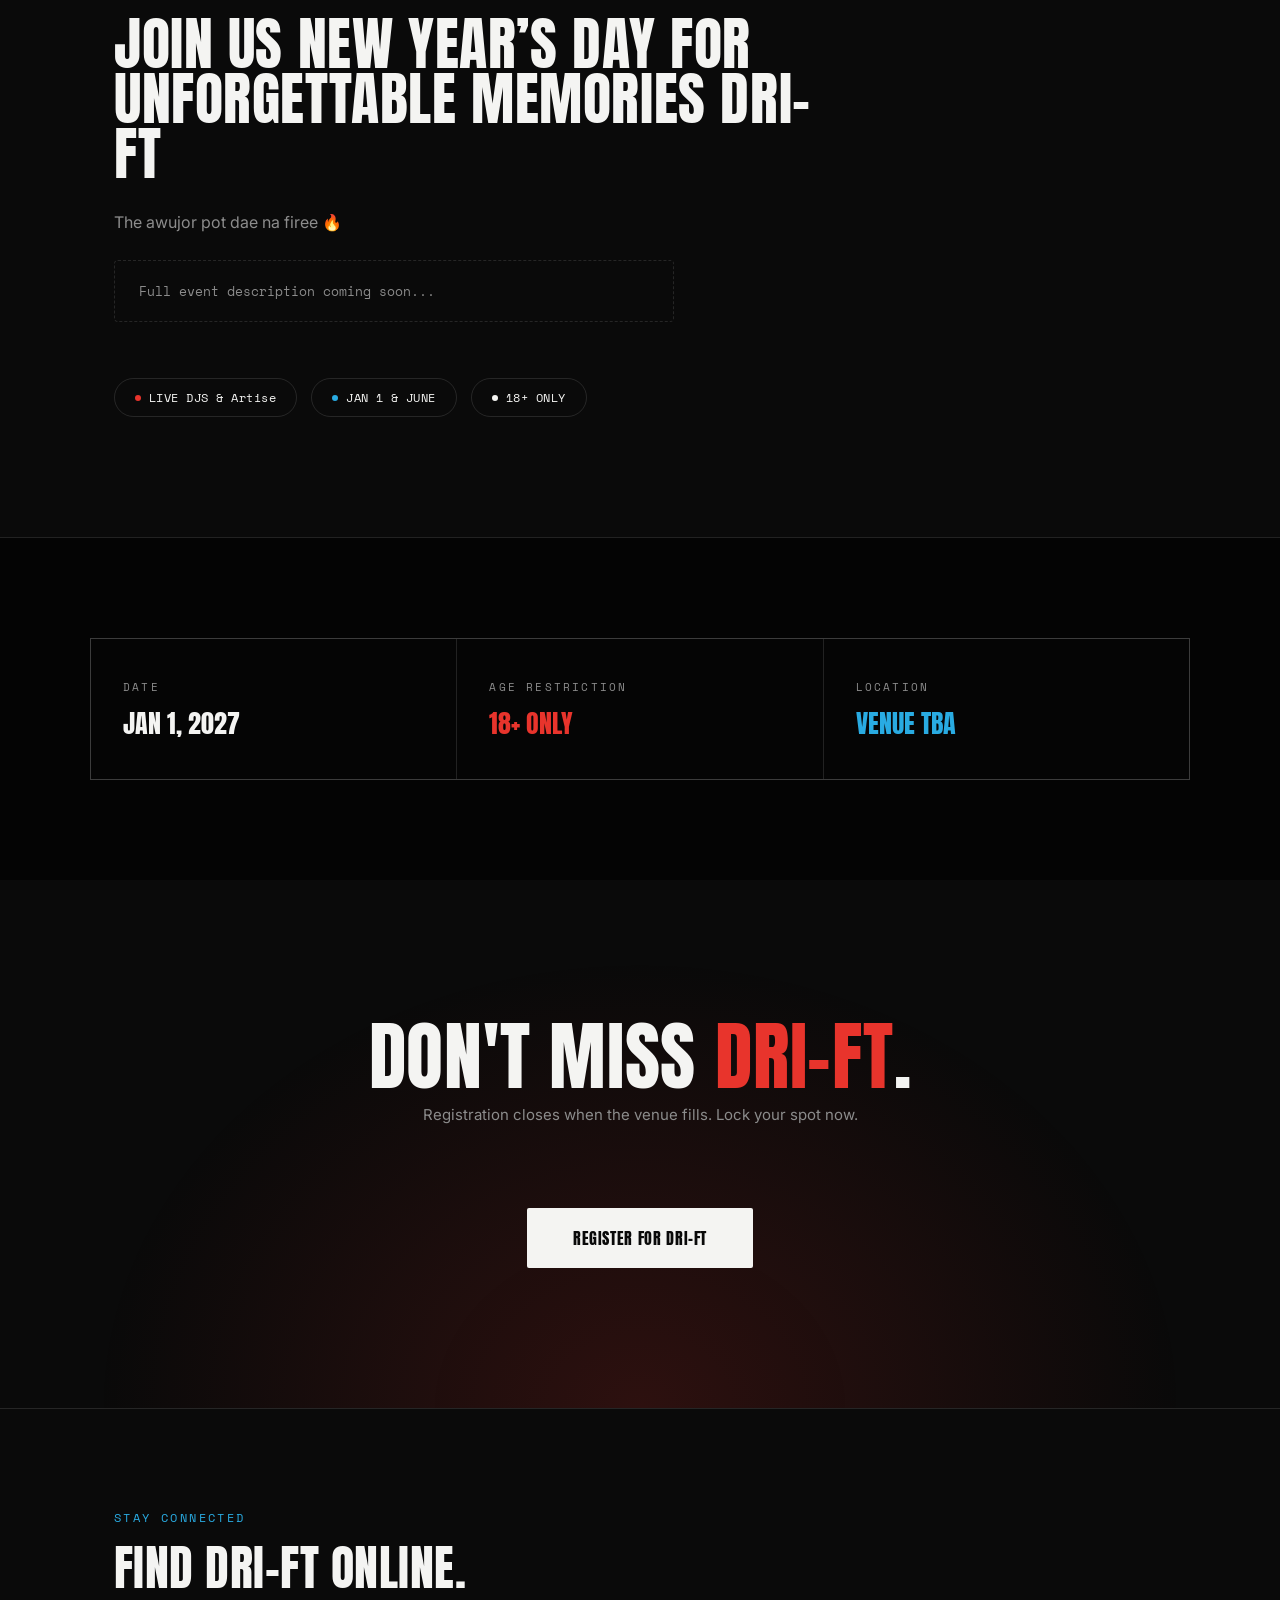
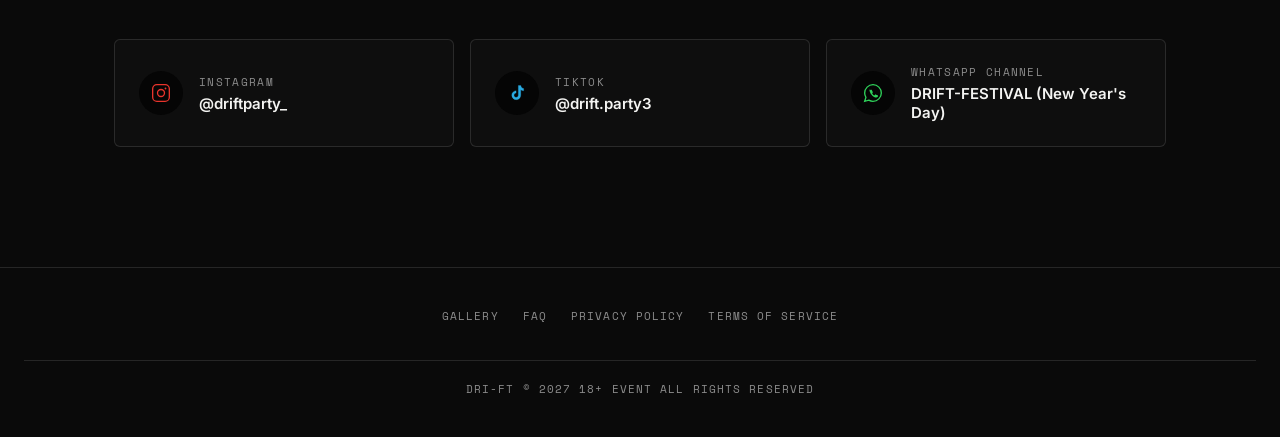
==== commit 5e6d92e3: "Simplify homepage title and description text" ====
--- a/index.html
+++ b/index.html
@@ -4,20 +4,20 @@
 <meta charset="UTF-8">
 <meta name="viewport" content="width=device-width, initial-scale=1.0">
 <title>DRI-FT Festival</title>
-<meta name="description" content="DRIFT is Sierra Leone's biggest New Year's Day music party festival. Live DJs, unforgettable energy, 18+ only. Register now.">
+<meta name="description" content="DRI-FT Festival.">
 <link rel="canonical" href="https://kobijames18.github.io/DRIFT-Data-Collection/">
 
 <!-- Open Graph (Facebook, WhatsApp, Instagram link previews) -->
 <meta property="og:type" content="website">
 <meta property="og:title" content="DRI-FT Festival">
-<meta property="og:description" content="Sierra Leone's biggest New Year's Day music party. Live DJs, unforgettable energy, 18+ only.">
+<meta property="og:description" content="DRI-FT Festival.">
 <meta property="og:image" content="https://kobijames18.github.io/DRIFT-Data-Collection/images/drift%20header%20logo.jpg">
 <meta property="og:url" content="https://kobijames18.github.io/DRIFT-Data-Collection/">
 
 <!-- Twitter/X card -->
 <meta name="twitter:card" content="summary_large_image">
 <meta name="twitter:title" content="DRI-FT Festival">
-<meta name="twitter:description" content="Sierra Leone's biggest New Year's Day music party. Live DJs, unforgettable energy, 18+ only.">
+<meta name="twitter:description" content="DRI-FT Festival.">
 <meta name="twitter:image" content="https://kobijames18.github.io/DRIFT-Data-Collection/images/drift%20header%20logo.jpg">
 
 <link rel="preconnect" href="https://fonts.googleapis.com">
@@ -34,7 +34,7 @@
       "name": "DRIFT",
       "url": "https://kobijames18.github.io/DRIFT-Data-Collection/",
       "logo": "https://kobijames18.github.io/DRIFT-Data-Collection/images/drift%20header%20logo.jpg",
-      "description": "DRIFT is Sierra Leone's biggest New Year's Day music party festival.",
+      "description": "DRI-FT Festival.",
       "sameAs": [
         "https://www.instagram.com/driftparty_",
         "https://www.tiktok.com/@drift.party3",
@@ -62,7 +62,7 @@
         }
       },
       "image": "https://kobijames18.github.io/DRIFT-Data-Collection/images/drift%20header%20logo.jpg",
-      "description": "DRIFT is Sierra Leone's biggest New Year's Day music party festival. 18+ only.",
+      "description": "DRI-FT Festival.",
       "organizer": {
         "@type": "Organization",
         "name": "DRIFT",
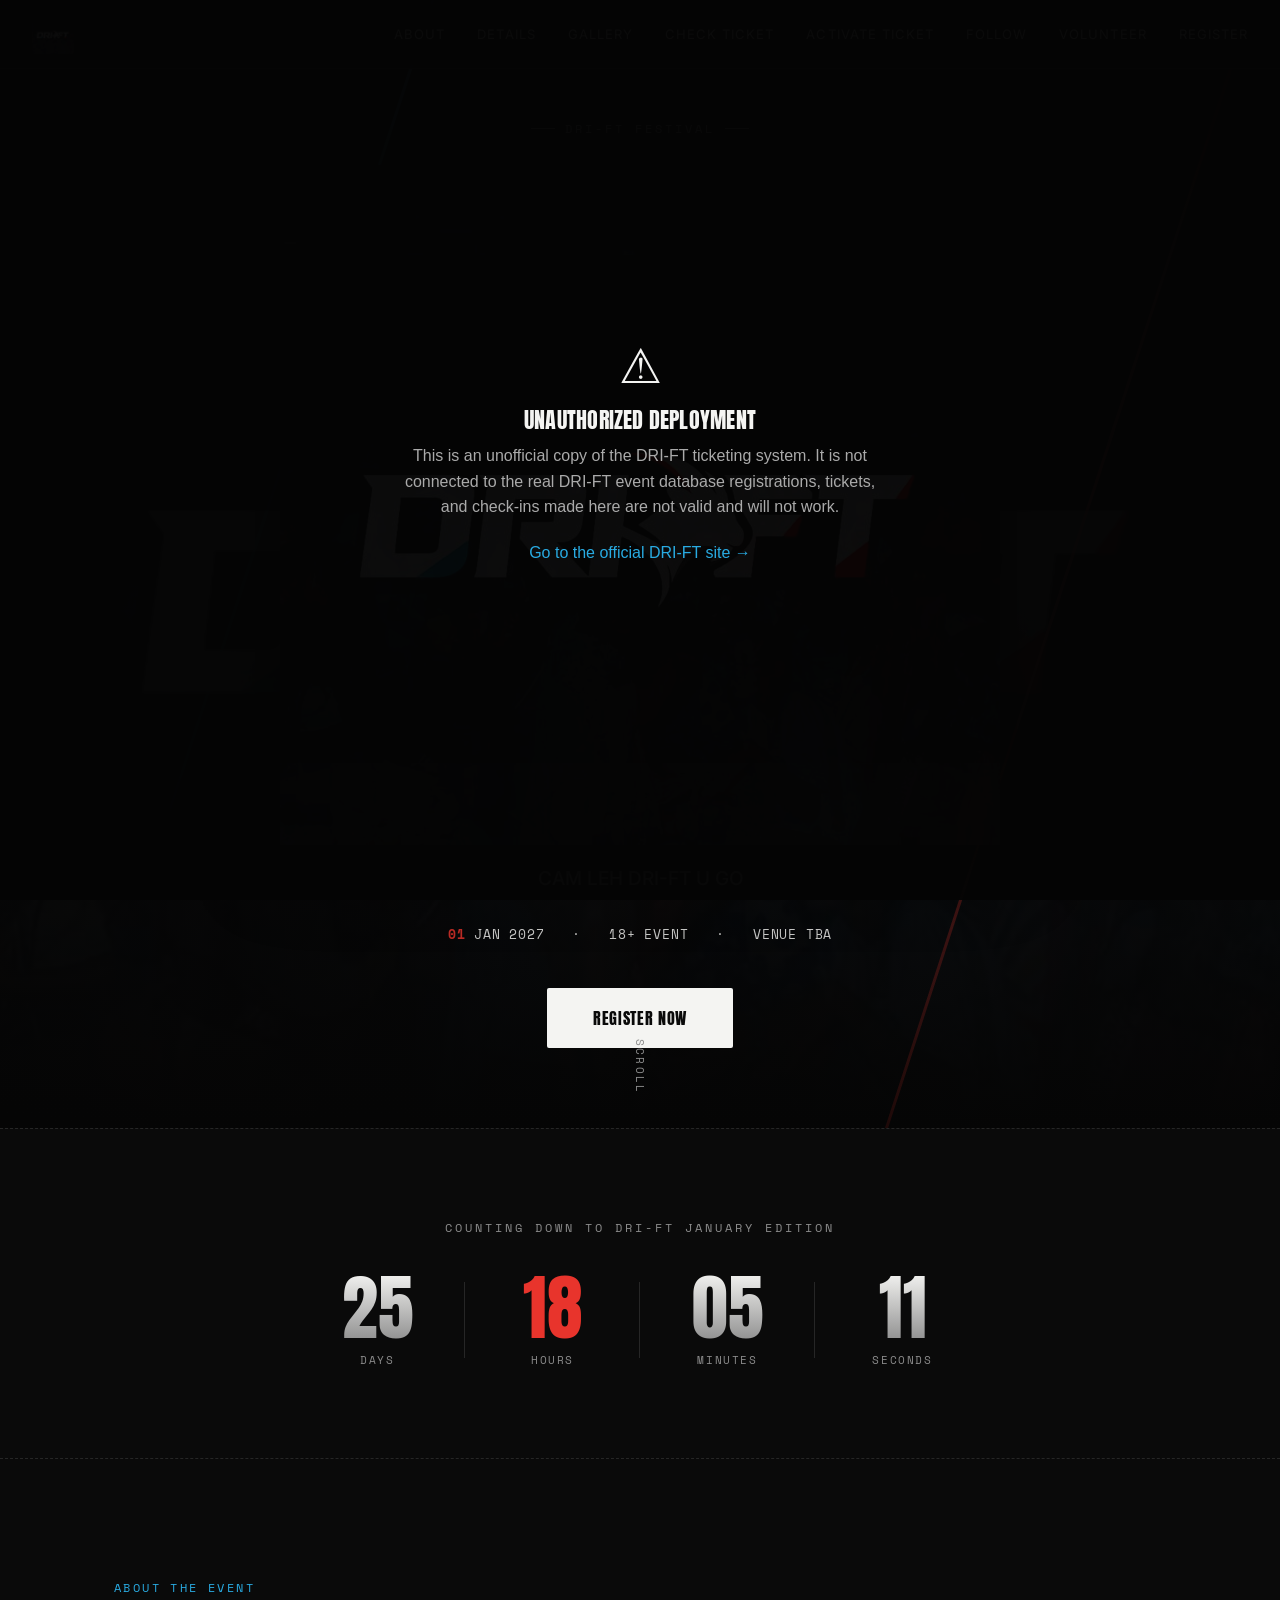
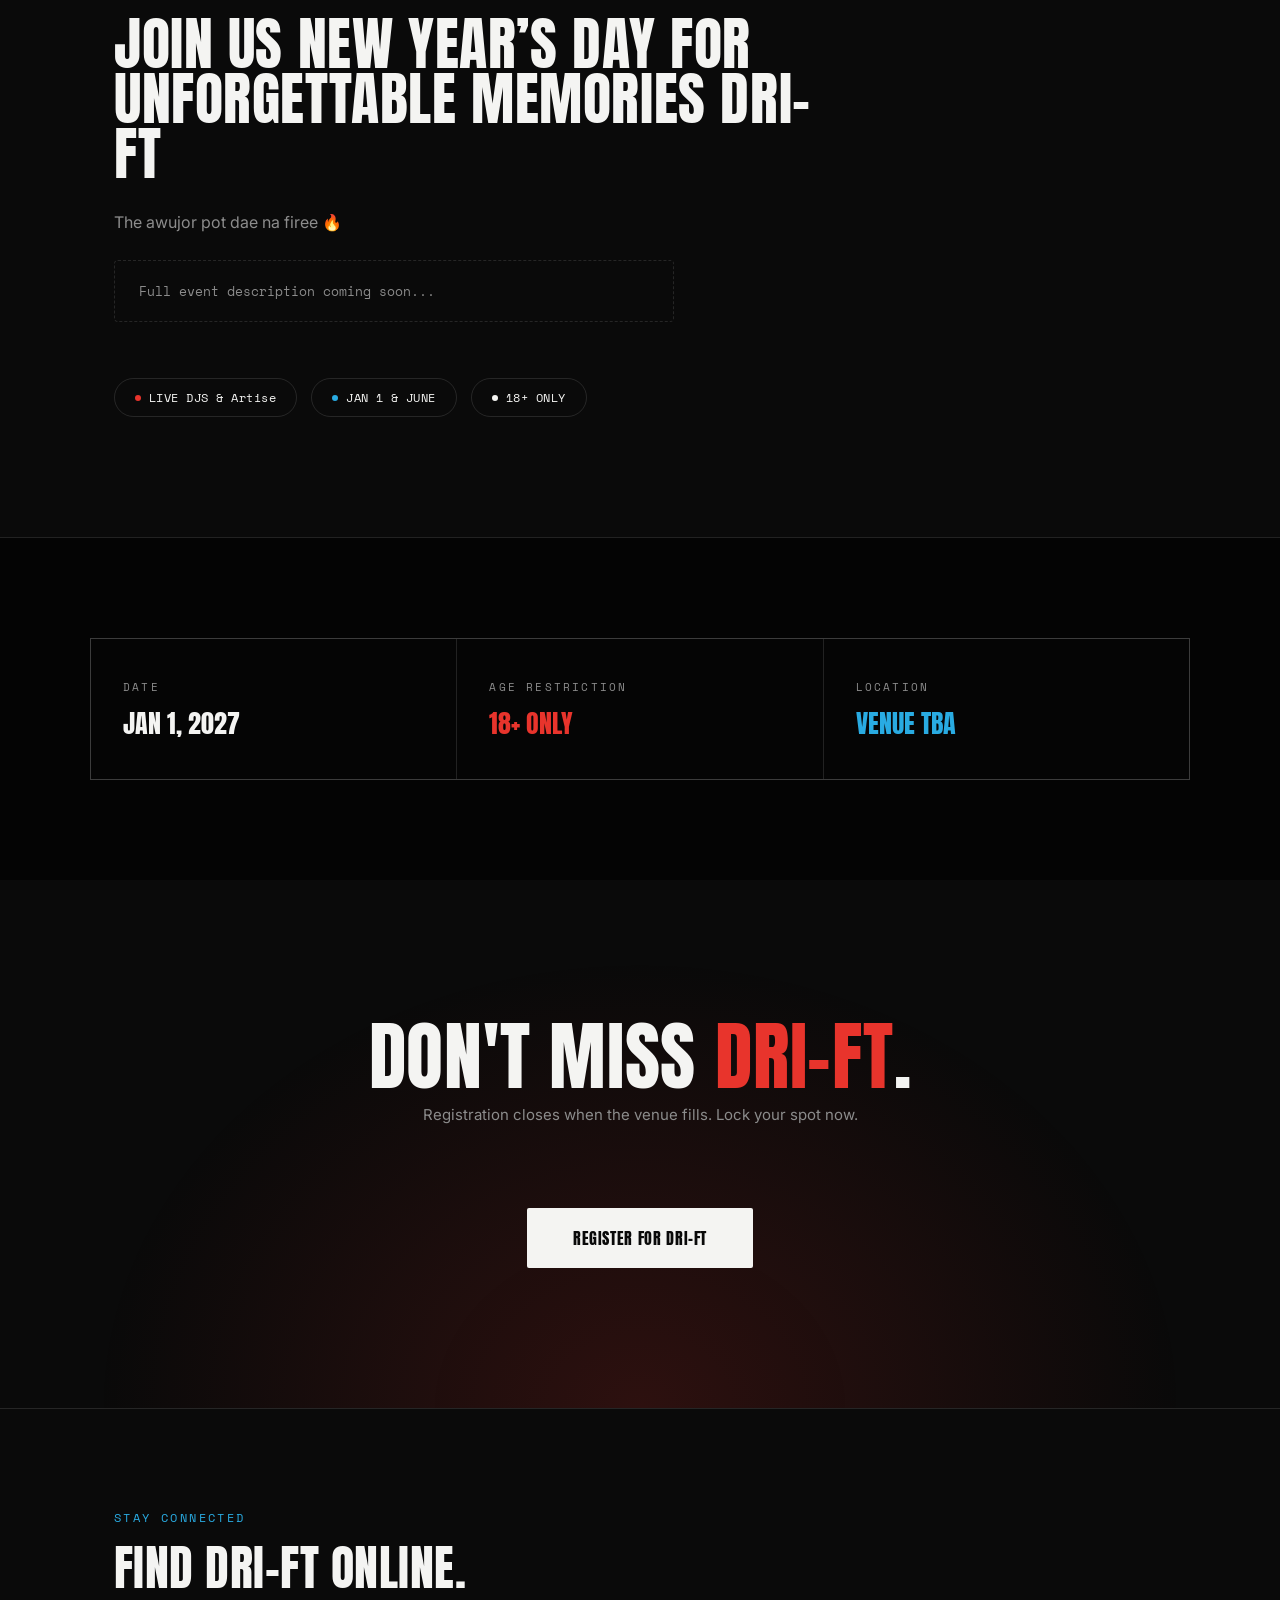
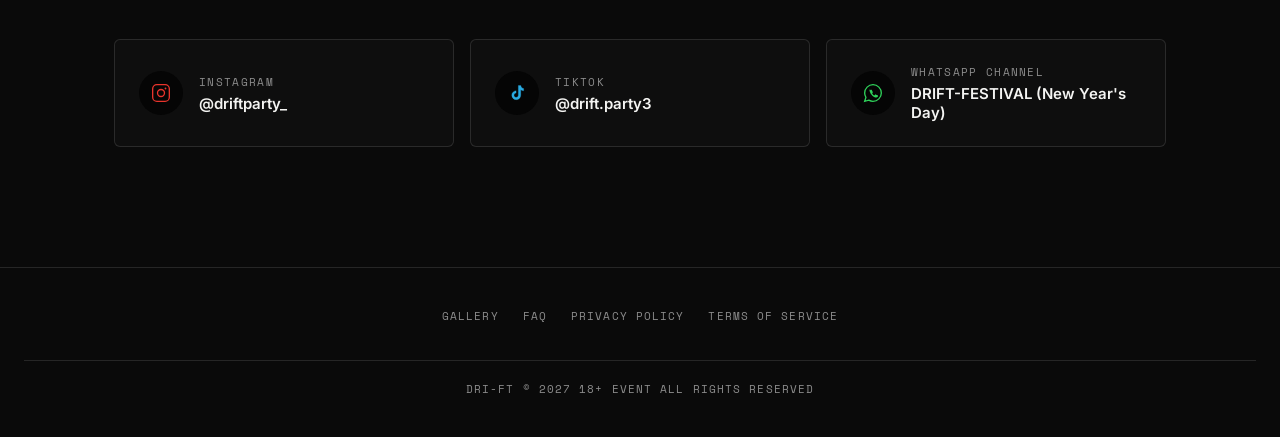
==== commit 855033f5: "Update thepage" ====
--- a/index.html
+++ b/index.html
@@ -4,13 +4,13 @@
 <meta charset="UTF-8">
 <meta name="viewport" content="width=device-width, initial-scale=1.0">
 <title>DRI-FT Festival</title>
-<meta name="description" content="DRI-FT Festival.">
+<meta name="description" content="DRI-FT Festival">
 <link rel="canonical" href="https://kobijames18.github.io/DRIFT-Data-Collection/">
 
 <!-- Open Graph (Facebook, WhatsApp, Instagram link previews) -->
 <meta property="og:type" content="website">
 <meta property="og:title" content="DRI-FT Festival">
-<meta property="og:description" content="DRI-FT Festival.">
+<meta property="og:description" content="DRI-FT Festival">
 <meta property="og:image" content="https://kobijames18.github.io/DRIFT-Data-Collection/images/drift%20header%20logo.jpg">
 <meta property="og:url" content="https://kobijames18.github.io/DRIFT-Data-Collection/">
 
--- a/style.css
+++ b/style.css
@@ -609,4 +609,10 @@
   html, body {
     max-width: 100%;
     overflow-x: hidden;
+  }
+
+  /* Stops the pull-to-refresh gesture on mobile, which was likely wiping the
+     in-progress ticket activation form when someone scrolled past the top. */
+  body {
+    overscroll-behavior-y: contain;
   }
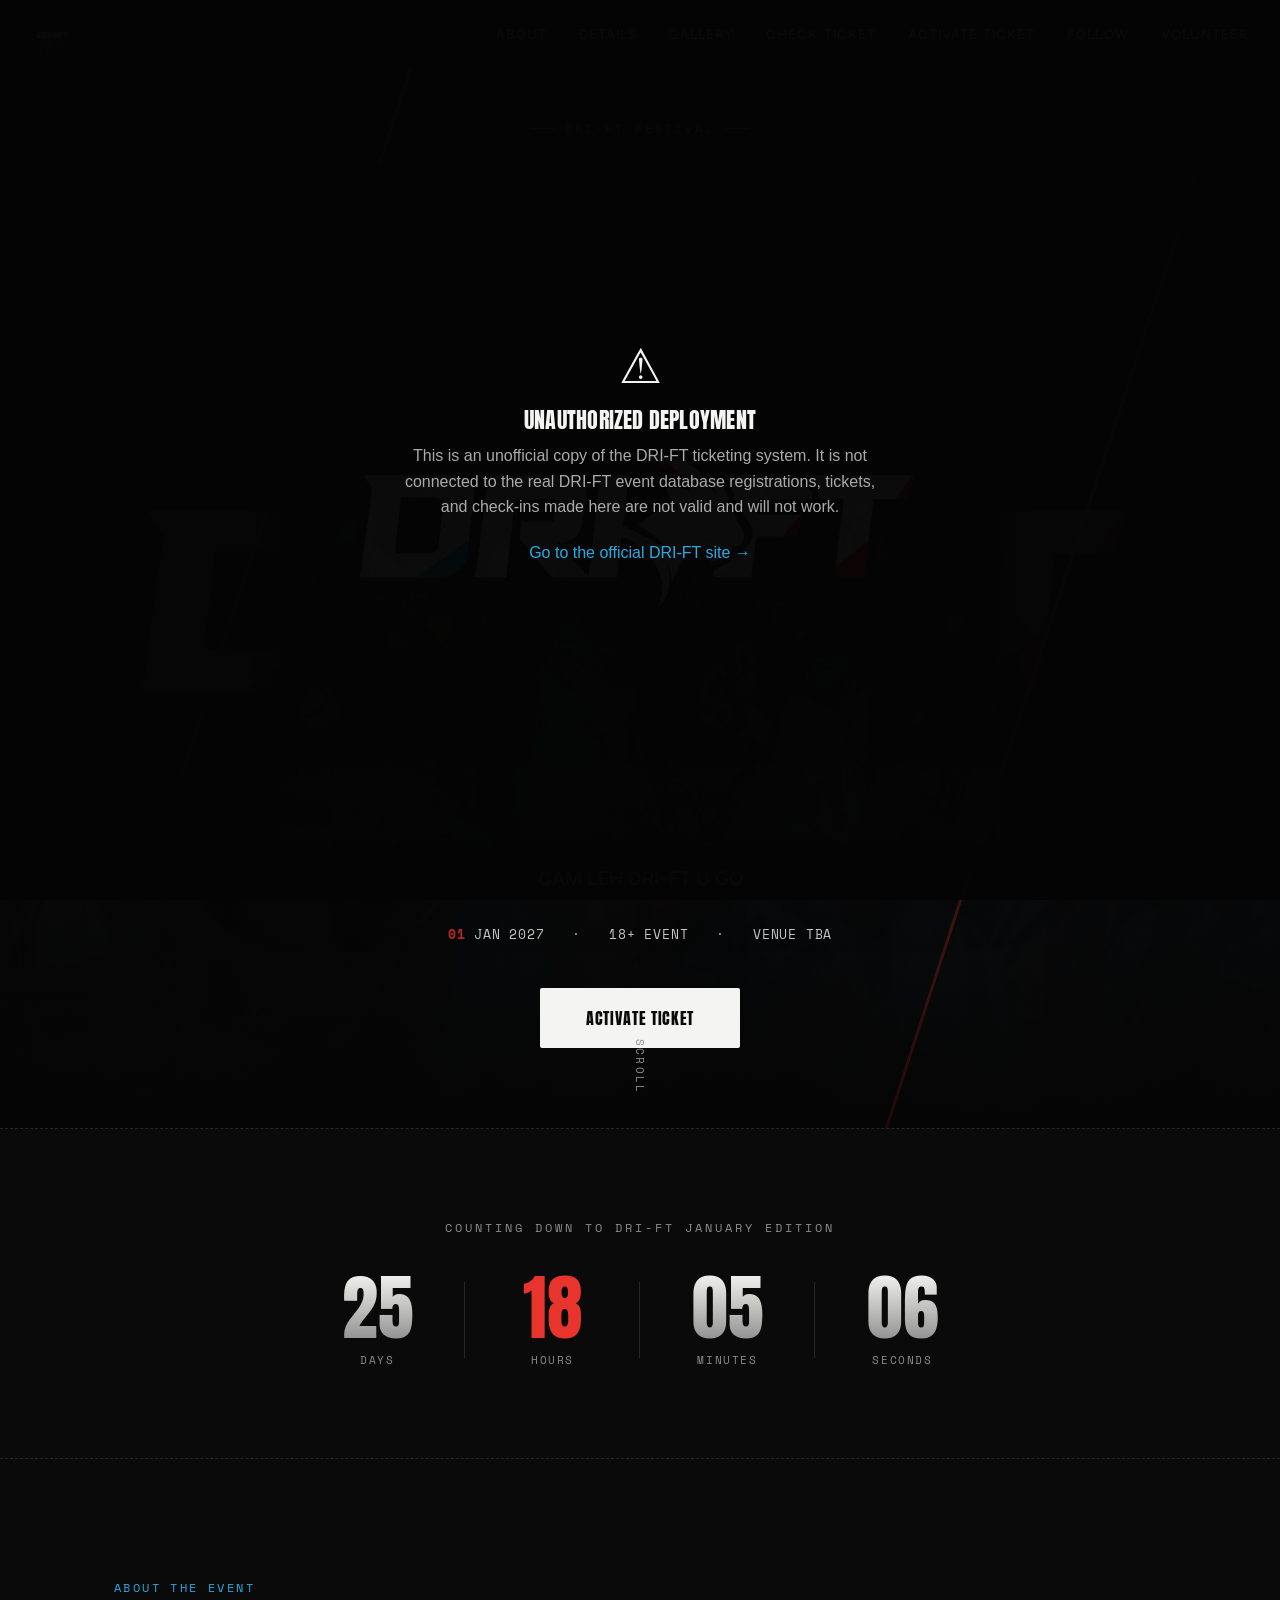
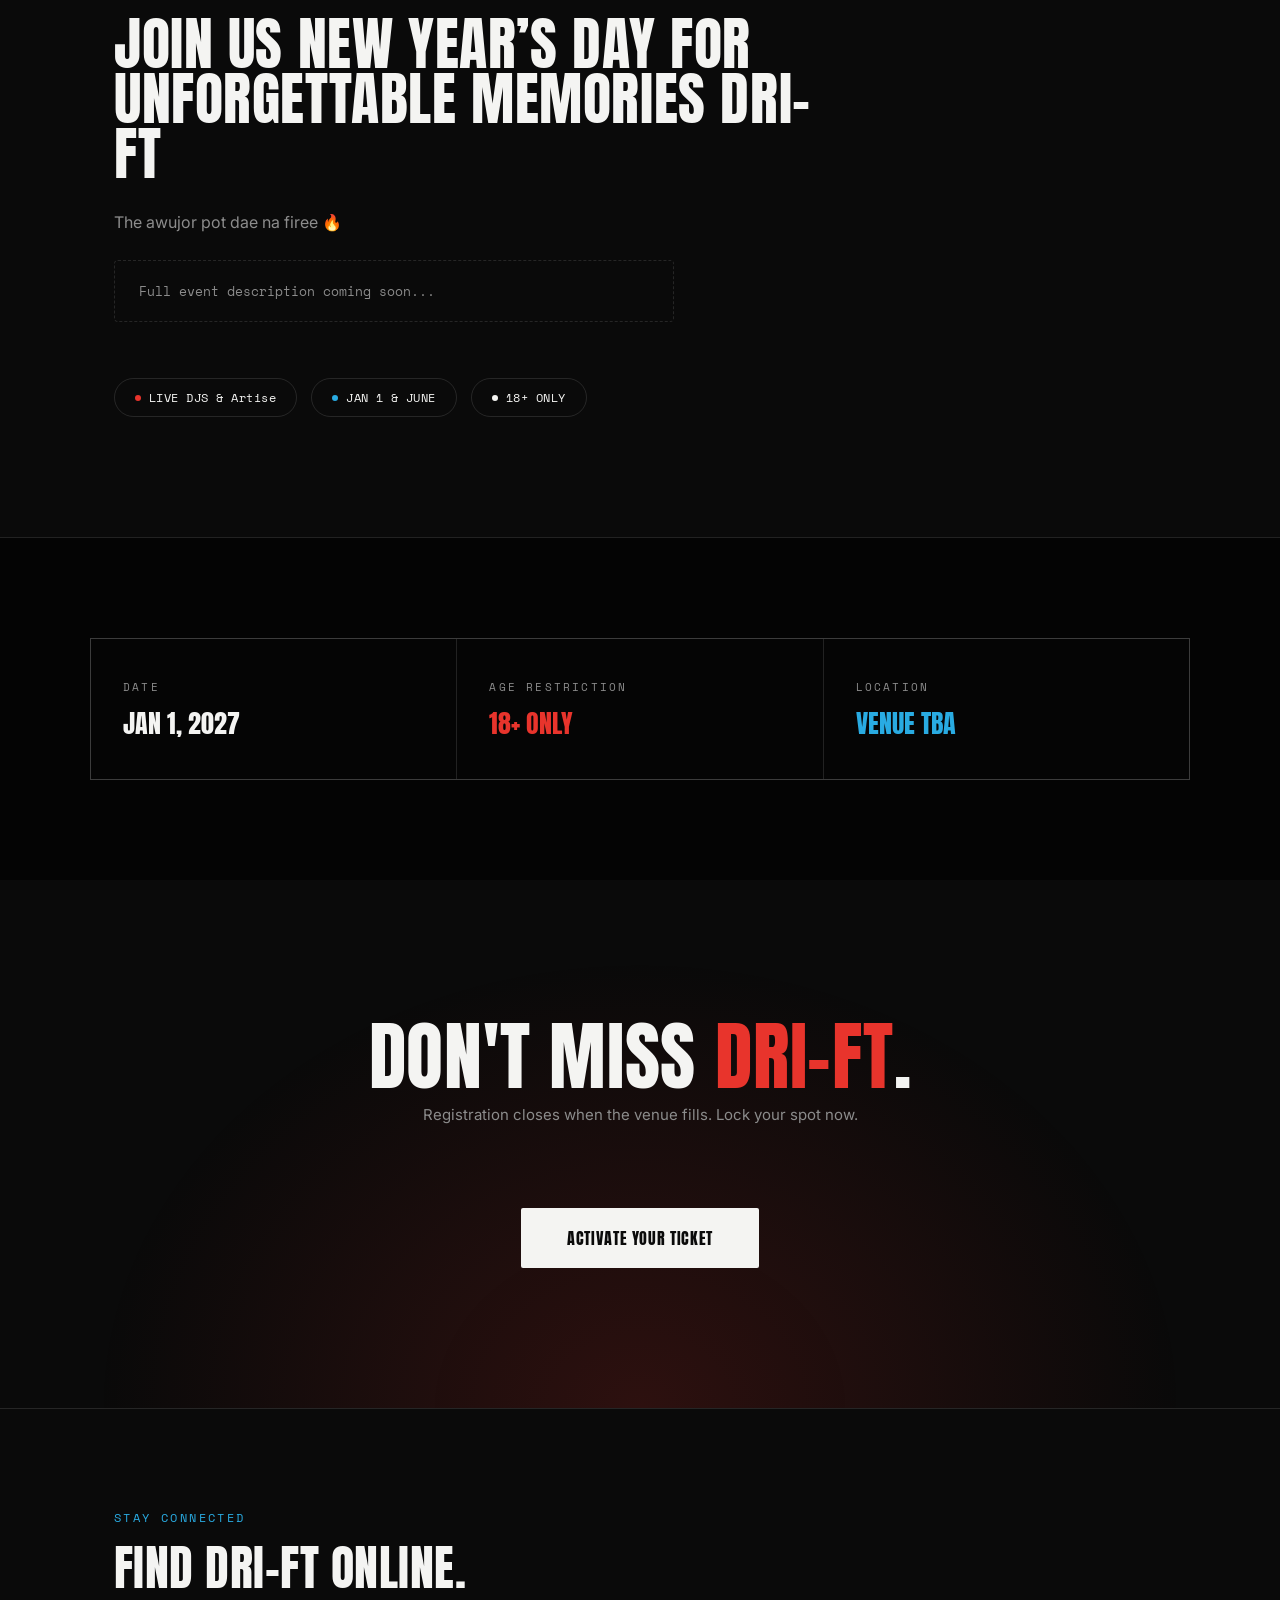
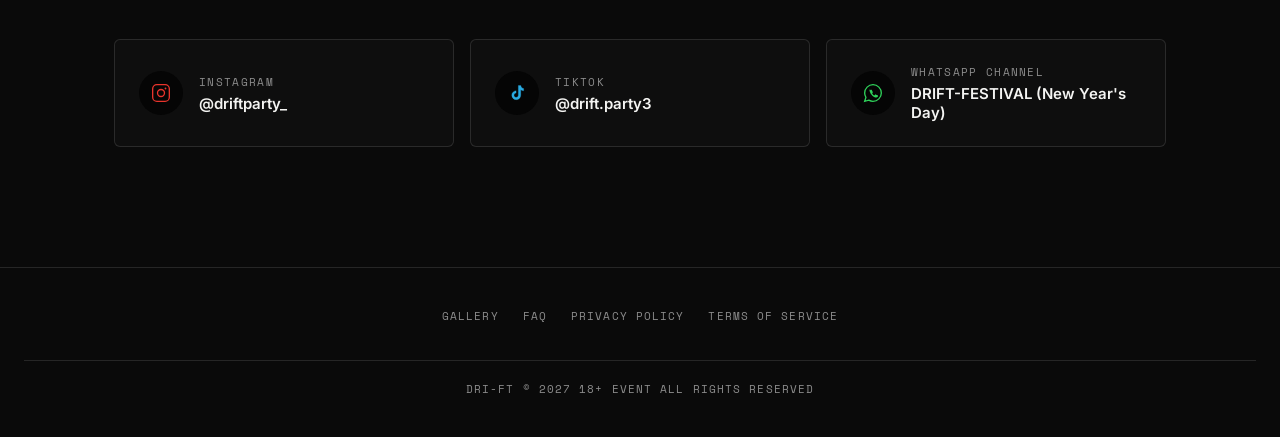
==== commit f2d6aee5: "Reroute homepage nav and buttons from Register to Activate Ticket" ====
--- a/index.html
+++ b/index.html
@@ -4,13 +4,13 @@
 <meta charset="UTF-8">
 <meta name="viewport" content="width=device-width, initial-scale=1.0">
 <title>DRI-FT Festival</title>
-<meta name="description" content="DRI-FT Festival">
+<meta name="description" content="DRI-FT Festival.">
 <link rel="canonical" href="https://kobijames18.github.io/DRIFT-Data-Collection/">
 
 <!-- Open Graph (Facebook, WhatsApp, Instagram link previews) -->
 <meta property="og:type" content="website">
 <meta property="og:title" content="DRI-FT Festival">
-<meta property="og:description" content="DRI-FT Festival">
+<meta property="og:description" content="DRI-FT Festival.">
 <meta property="og:image" content="https://kobijames18.github.io/DRIFT-Data-Collection/images/drift%20header%20logo.jpg">
 <meta property="og:url" content="https://kobijames18.github.io/DRIFT-Data-Collection/">
 
@@ -87,7 +87,6 @@
     <a href="activate-ticket.html">Activate Ticket</a>
     <a href="#follow">Follow</a>
     <a href="volunteer.html">Volunteer</a>
-    <a href="register.html">Register</a>
   </div>
   <button class="nav-toggle" aria-label="Toggle menu" aria-expanded="false">
     <span></span><span></span><span></span>
@@ -106,7 +105,7 @@
     <span>·</span>
     <span>VENUE TBA</span>
   </div>
-  <a href="register.html" class="btn">Register Now</a>
+  <a href="activate-ticket.html" class="btn">Activate Ticket</a>
   <div class="scroll-cue">SCROLL</div>
 </section>
 
@@ -173,7 +172,7 @@
 <section class="cta" id="register">
   <h2>Don't miss <span>DRI-FT</span>.</h2>
   <p>Registration closes when the venue fills. Lock your spot now.</p>
-  <a href="register.html" class="btn">Register for DRI-FT</a>
+  <a href="activate-ticket.html" class="btn">Activate Your Ticket</a>
 </section>
 
 <section class="follow" id="follow">
--- a/style.css
+++ b/style.css
@@ -606,7 +606,9 @@
   }
 
   /* Safety net: no element should be able to force horizontal scroll on mobile */
-  html, body {
+  /* Only body, not html, to avoid a known iOS Safari bug where overflow-x:hidden
+     on the html element itself can freeze scrolling entirely. */
+  body {
     max-width: 100%;
     overflow-x: hidden;
   }
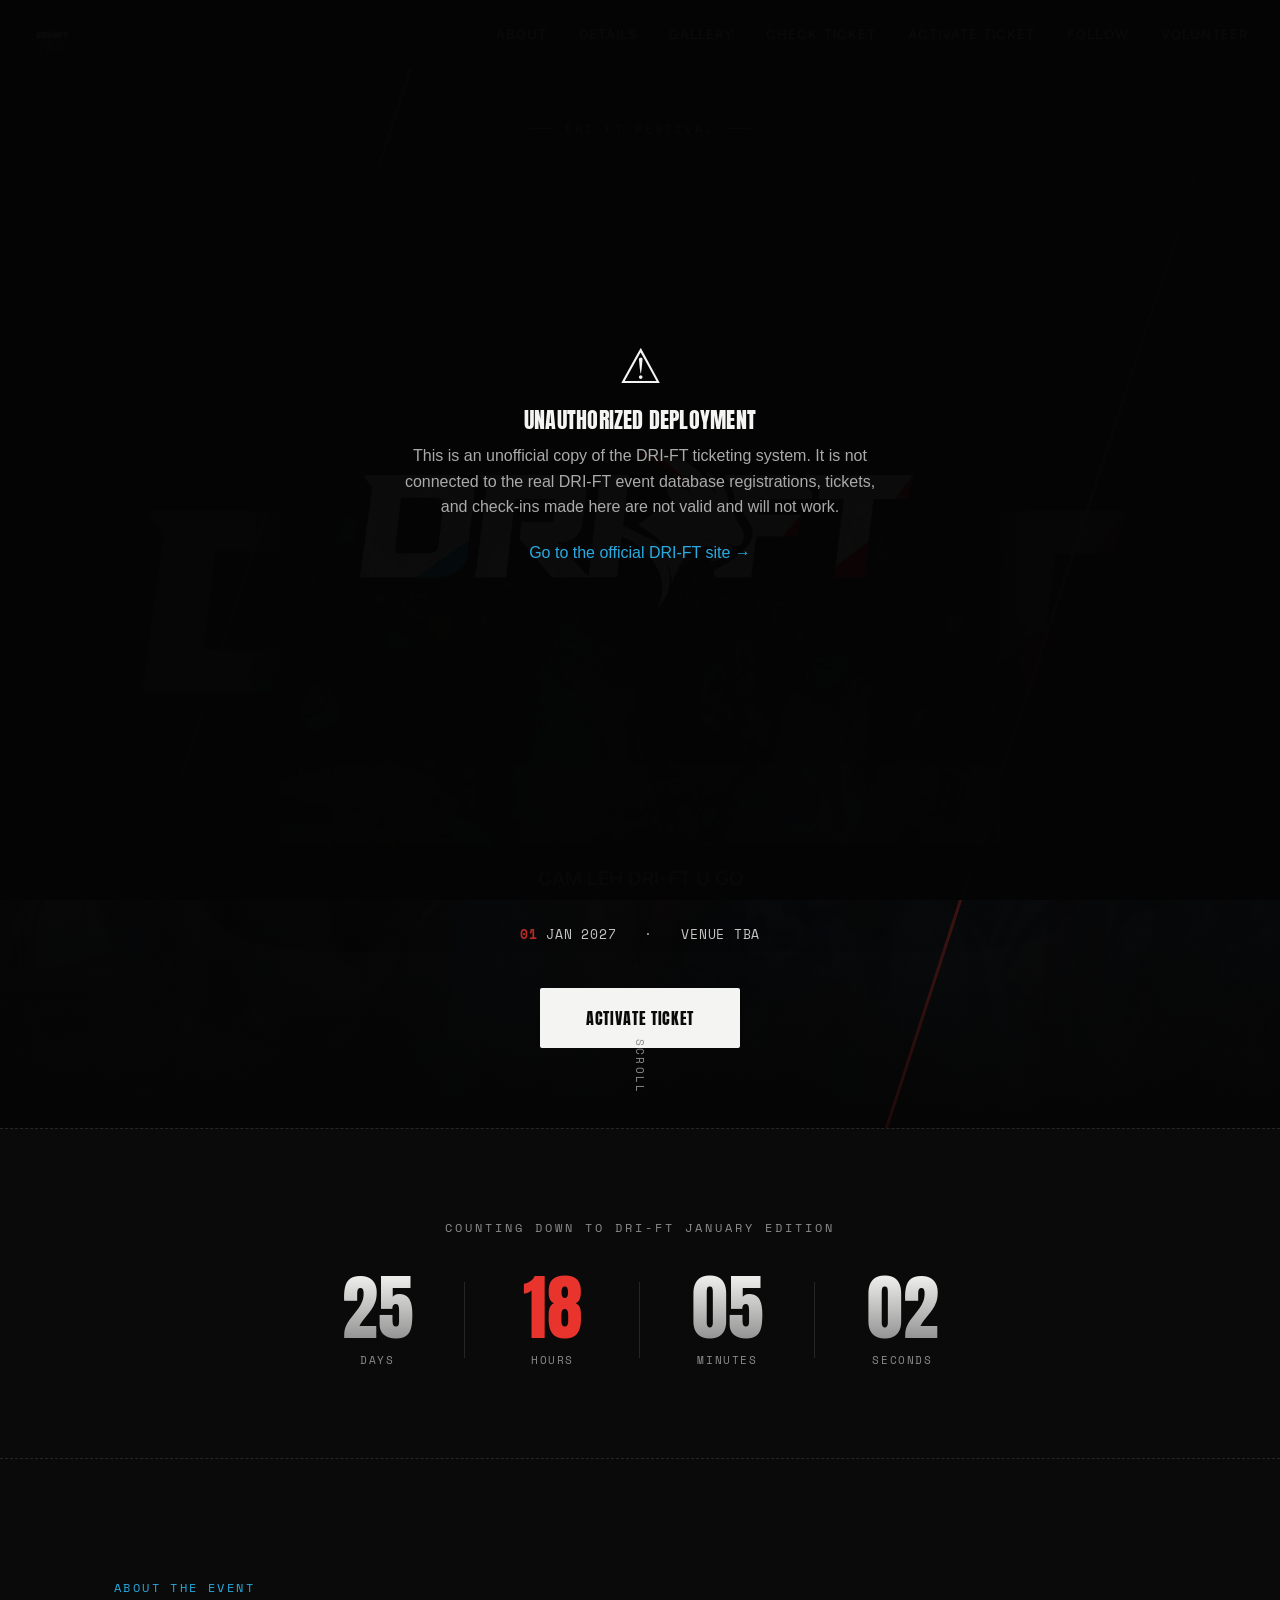
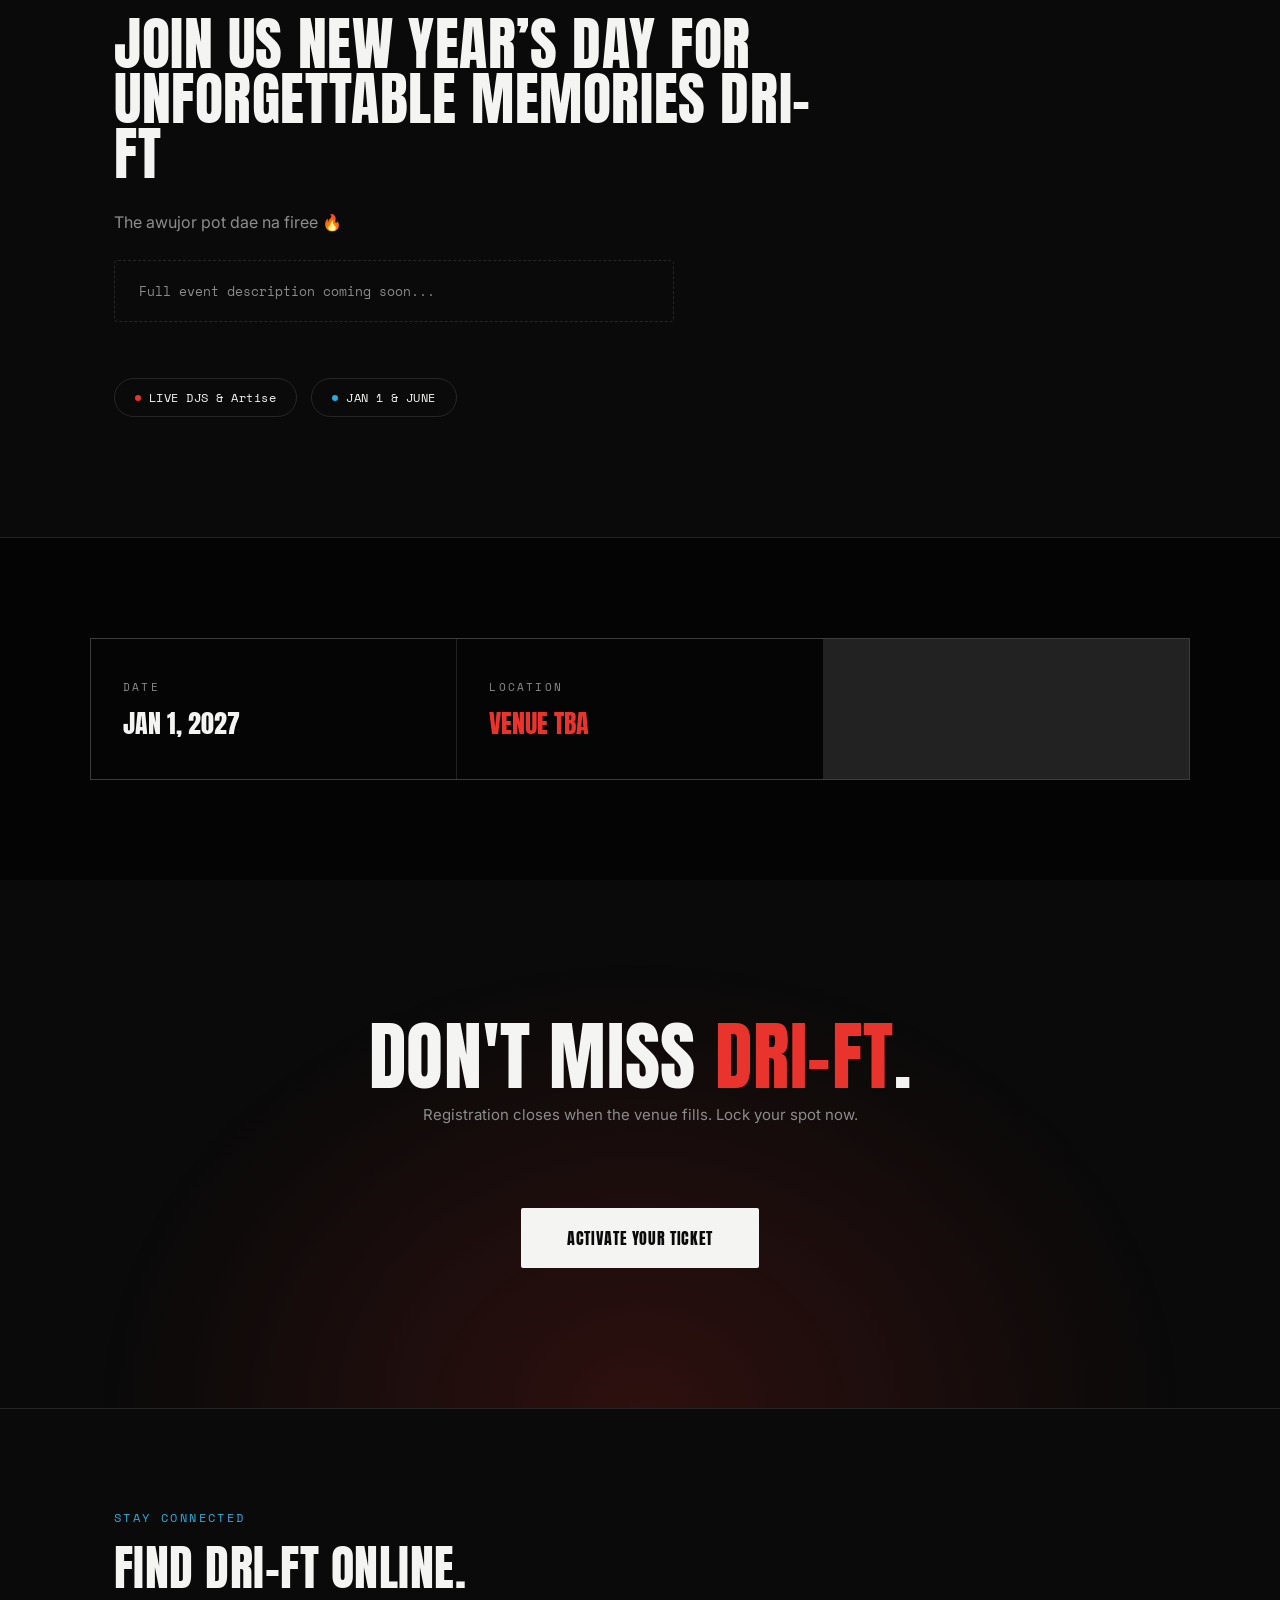
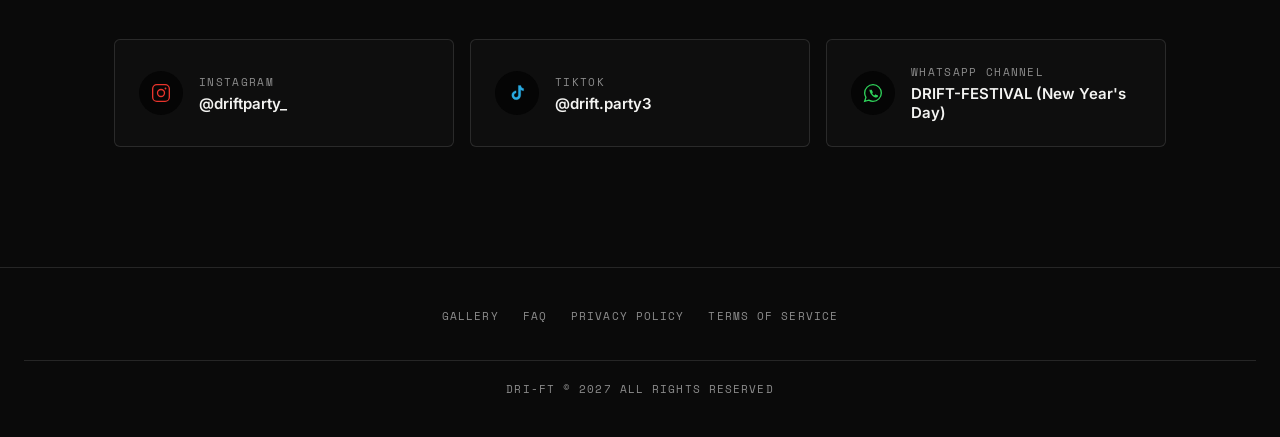
==== commit 92f285d5: "Update home page and bug fixing" ====
--- a/index.html
+++ b/index.html
@@ -101,8 +101,6 @@
   <div class="hero-meta">
     <span><b>01</b> JAN 2027</span>
     <span>·</span>
-    <span>18+ EVENT</span>
-    <span>·</span>
     <span>VENUE TBA</span>
   </div>
   <a href="activate-ticket.html" class="btn">Activate Ticket</a>
@@ -140,7 +138,6 @@
     <div class="highlight-strip">
       <div class="chip"><span class="dot"></span>LIVE DJS &amp; Artise</div>
       <div class="chip"><span class="dot"></span>JAN 1 &amp; JUNE</div>
-      <div class="chip"><span class="dot"></span>18+ ONLY</div>
     </div>
   </div>
 </section>
@@ -150,10 +147,6 @@
     <div class="detail-card">
       <div class="k">Date</div>
       <div class="v">Jan 1, 2027</div>
-    </div>
-    <div class="detail-card">
-      <div class="k">Age Restriction</div>
-      <div class="v">18+ Only</div>
     </div>
     <div class="detail-card">
       <div class="k">Location</div>
@@ -232,7 +225,7 @@
     <a href="terms-of-service.html">Terms of Service</a>
   </div>
   <div class="footer-sponsors-strip" id="footer-sponsors-strip" hidden></div>
-  <p>DRI-FT © 2027 18+ Event All Rights Reserved</p>
+  <p>DRI-FT © 2027 All Rights Reserved</p>
 </footer>
 
 <script src="script.js"></script>
